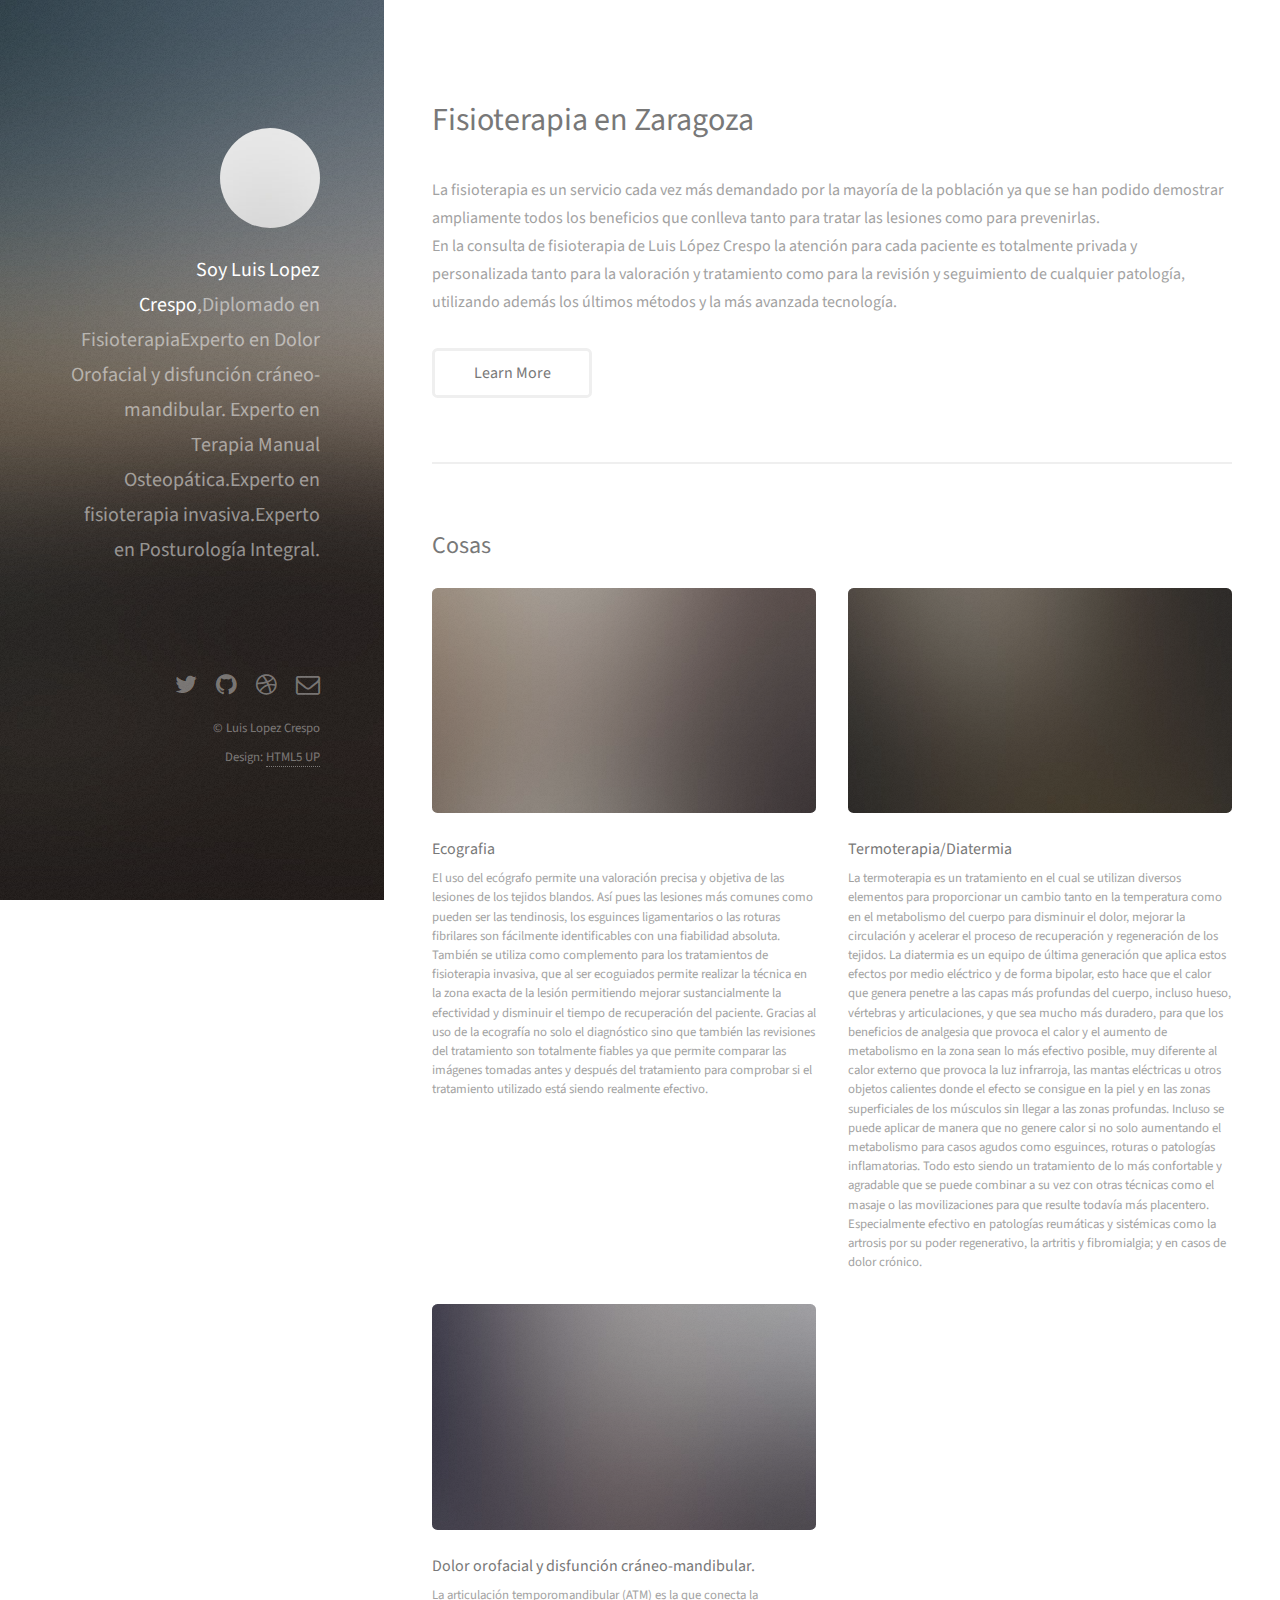
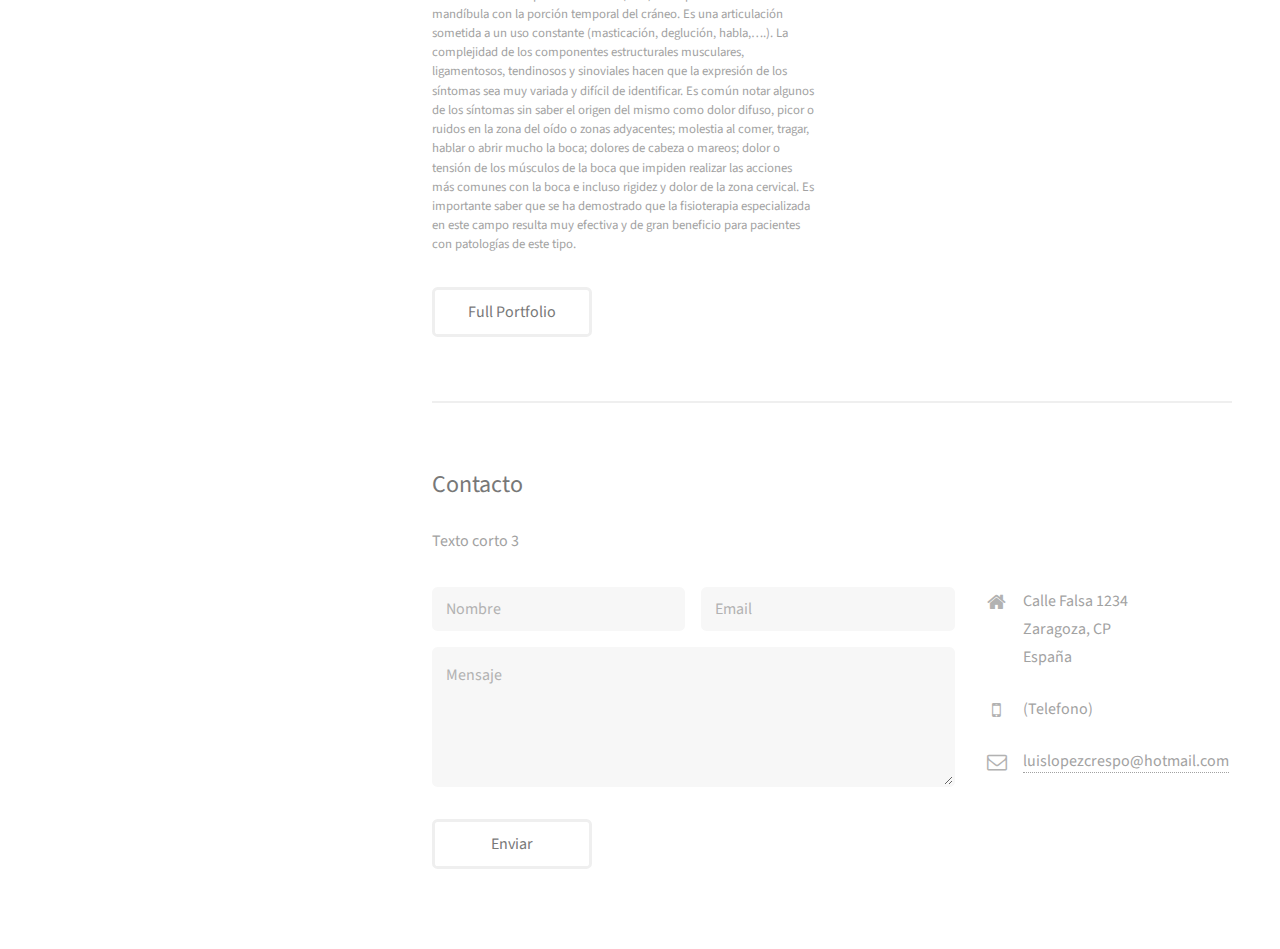
==== index.html @ 26d387bc "Textos añadidos" ====
<!DOCTYPE HTML>
<!--
	Strata by HTML5 UP
	html5up.net | @ajlkn
	Free for personal and commercial use under the CCA 3.0 license (html5up.net/license)
-->
<html>
	<head>
		<title>Luis Lopez Crespo. Fisioterapeuta</title>
		<meta charset="utf-8" />
		<meta name="viewport" content="width=device-width, initial-scale=1" />
		<!--[if lte IE 8]><script src="assets/js/ie/html5shiv.js"></script><![endif]-->
		<link rel="stylesheet" href="assets/css/main.css" />
		<!--[if lte IE 8]><link rel="stylesheet" href="assets/css/ie8.css" /><![endif]-->
	</head>
	<body id="top">

		<!-- Header -->
			<header id="header">
				<div class="inner">
					<a href="#" class="image avatar"><img src="images/avatar.jpg" alt="" /></a>
					<h1>
						<strong>Soy Luis Lopez Crespo</strong>,<br>Diplomado en Fisioterapia<br>Experto en Dolor Orofacial y disfunción cráneo-mandibular.
						<br>Experto en Terapia Manual Osteopática.<br>Experto en fisioterapia invasiva.<br>Experto en Posturología Integral.
					</h1>
				</div>
			</header>

		<!-- Main -->
			<div id="main">

				<!-- One -->
					<section id="one">
						<header class="major">
							<h2>Fisioterapia en Zaragoza</h2>
						</header>
						<p>La fisioterapia es un servicio cada vez más demandado por la mayoría de la población ya que se han podido demostrar ampliamente todos los beneficios 
						que conlleva tanto para tratar las lesiones como para prevenirlas.<br>
						En la consulta de fisioterapia de Luis López Crespo la atención para cada paciente es totalmente privada y personalizada tanto para la valoración y 
						tratamiento como para la revisión y seguimiento de cualquier patología, utilizando además los últimos métodos y la más avanzada tecnología.
						</p>
						<ul class="actions">
							<li><a href="sobremi.html" class="button">Learn More</a></li>
						</ul>
					</section>

				<!-- Two -->
					<section id="two">
						<h2>Cosas</h2>
						<div class="row">
							<article class="6u 12u$(xsmall) work-item">
								<a href="images/fulls/01.jpg" class="image fit thumb"><img src="images/thumbs/01.jpg" alt="" /></a>
								<h3>Ecografia</h3>
								<p>El uso del ecógrafo permite una valoración precisa y objetiva de las lesiones de los tejidos blandos. Así pues las lesiones más comunes 
								como pueden ser las tendinosis, los esguinces ligamentarios o las roturas fibrilares son fácilmente identificables con una fiabilidad absoluta.
								También se utiliza como complemento para los tratamientos de fisioterapia  invasiva, que al ser ecoguiados permite realizar la técnica en la 
								zona exacta de la lesión permitiendo mejorar sustancialmente la efectividad y disminuir el tiempo de recuperación del paciente.
								Gracias al uso de la ecografía no solo el diagnóstico sino que también las revisiones del tratamiento son totalmente fiables ya que permite 
								comparar las imágenes tomadas antes y después del tratamiento para comprobar si el tratamiento utilizado está siendo realmente efectivo.
								</p>
							</article>
							<article class="6u$ 12u$(xsmall) work-item">
								<a href="images/fulls/02.jpg" class="image fit thumb"><img src="images/thumbs/02.jpg" alt="" /></a>
								<h3>Termoterapia/Diatermia</h3>
								<p>La termoterapia es un tratamiento en el cual se utilizan diversos elementos para proporcionar un cambio tanto en la temperatura como en 
								el metabolismo del cuerpo para disminuir el dolor, mejorar la circulación y acelerar el proceso de recuperación y regeneración de los tejidos.
								La diatermia es un equipo de última generación que aplica estos efectos por medio eléctrico y de forma bipolar, esto hace que el calor que 
								genera penetre a las capas más profundas del cuerpo, incluso hueso, vértebras y articulaciones, y que sea mucho más duradero, para que los
								beneficios de analgesia que provoca el calor y el aumento de metabolismo en la zona sean lo más efectivo posible, muy diferente al calor externo 
								que provoca la luz infrarroja, las mantas eléctricas u otros objetos calientes donde el efecto se consigue en la piel y en las zonas superficiales 
								de los músculos sin llegar a las zonas profundas. 
								Incluso se puede aplicar de manera que no genere calor si no solo aumentando el metabolismo para casos agudos como esguinces, roturas o patologías inflamatorias.
								Todo esto siendo un tratamiento de lo más confortable y agradable que se puede combinar a su vez con otras técnicas como el masaje o las 
								movilizaciones para que resulte todavía más placentero. Especialmente efectivo en patologías reumáticas y sistémicas como la artrosis por su poder 
								regenerativo, la artritis y fibromialgia; y en casos de dolor crónico.
								</p>
							</article>
							<article class="6u 12u$(xsmall) work-item">
								<a href="images/fulls/03.jpg" class="image fit thumb"><img src="images/thumbs/03.jpg" alt="" /></a>
								<h3>Dolor orofacial y disfunción cráneo-mandibular.</h3>
								<p>La articulación temporomandibular (ATM) es la que conecta la mandíbula con la porción temporal del cráneo. Es una articulación sometida a un 
								uso constante (masticación, deglución, habla,….).
								La complejidad de los componentes estructurales musculares, ligamentosos, tendinosos y sinoviales hacen que la expresión de los síntomas 
								sea muy variada y difícil de identificar.
								Es común notar algunos de los síntomas sin saber el origen del mismo como dolor difuso, picor o ruidos en la zona del oído o zonas adyacentes; 
								molestia al comer, tragar, hablar o abrir mucho la boca; dolores de cabeza o mareos; dolor o tensión de los músculos de la boca que impiden 
								realizar las acciones más comunes con la boca e incluso rigidez y dolor de la zona cervical.
								Es importante saber que se ha demostrado que la fisioterapia especializada en este campo resulta muy efectiva y de gran beneficio para 
								pacientes con patologías de este tipo.
								</p>
							</article>
							<!-- 
							<article class="6u$ 12u$(xsmall) work-item">
								<a href="images/fulls/04.jpg" class="image fit thumb"><img src="images/thumbs/04.jpg" alt="" /></a>
								<h3>Quam neque phasellus</h3>
								<p>Lorem ipsum dolor sit amet nisl sed nullam feugiat.</p>
							</article>
							<article class="6u 12u$(xsmall) work-item">
								<a href="images/fulls/05.jpg" class="image fit thumb"><img src="images/thumbs/05.jpg" alt="" /></a>
								<h3>Nunc enim commodo aliquet</h3>
								<p>Lorem ipsum dolor sit amet nisl sed nullam feugiat.</p>
							</article>
							<article class="6u$ 12u$(xsmall) work-item">
								<a href="images/fulls/06.jpg" class="image fit thumb"><img src="images/thumbs/06.jpg" alt="" /></a>
								<h3>Risus ornare lacinia</h3>
								<p>Lorem ipsum dolor sit amet nisl sed nullam feugiat.</p>
							</article>
							-->
						</div>
						<ul class="actions">
							<li><a href="recentWork.html" class="button">Full Portfolio</a></li>
						</ul>
					</section>

				<!-- Three -->
					<section id="three">
						<h2>Contacto</h2>
						<p>Texto corto 3</p>
						<div class="row">
							<div class="8u 12u$(small)">
								<form method="post" action="#">
									<div class="row uniform 50%">
										<div class="6u 12u$(xsmall)"><input type="text" name="name" id="name" placeholder="Nombre" /></div>
										<div class="6u$ 12u$(xsmall)"><input type="email" name="email" id="email" placeholder="Email" /></div>
										<div class="12u$"><textarea name="message" id="message" placeholder="Mensaje" rows="4"></textarea></div>
									</div>
								</form>
								<ul class="actions">
									<li><input type="submit" value="Enviar" /></li>
								</ul>
							</div>
							<div class="4u$ 12u$(small)">
								<ul class="labeled-icons">
									<li>
										<h3 class="icon fa-home"><span class="label">Dirección</span></h3>
										Calle Falsa 1234<br />
										Zaragoza, CP<br />
										España
									</li>
									<li>
										<h3 class="icon fa-mobile"><span class="label">Teléfono</span></h3>
										(Telefono)
									</li>
									<li>
										<h3 class="icon fa-envelope-o"><span class="label">Email</span></h3>
										<a href="#">luislopezcrespo@hotmail.com</a>
									</li>
								</ul>
							</div>
						</div>
					</section>
					
					<!-- Four -->
<!--
				
					<section id="four">
						<h2>Elements</h2>

						<section>
							<h4>Text</h4>
							<p>This is <b>bold</b> and this is <strong>strong</strong>. This is <i>italic</i> and this is <em>emphasized</em>.
							This is <sup>superscript</sup> text and this is <sub>subscript</sub> text.
							This is <u>underlined</u> and this is code: <code>for (;;) { ... }</code>. Finally, <a href="#">this is a link</a>.</p>
							<hr />
							<header>
								<h4>Heading with a Subtitle</h4>
								<p>Lorem ipsum dolor sit amet nullam id egestas urna aliquam</p>
							</header>
							<p>Nunc lacinia ante nunc ac lobortis. Interdum adipiscing gravida odio porttitor sem non mi integer non faucibus ornare mi ut ante amet placerat aliquet. Volutpat eu sed ante lacinia sapien lorem accumsan varius montes viverra nibh in adipiscing blandit tempus accumsan.</p>
							<header>
								<h5>Heading with a Subtitle</h5>
								<p>Lorem ipsum dolor sit amet nullam id egestas urna aliquam</p>
							</header>
							<p>Nunc lacinia ante nunc ac lobortis. Interdum adipiscing gravida odio porttitor sem non mi integer non faucibus ornare mi ut ante amet placerat aliquet. Volutpat eu sed ante lacinia sapien lorem accumsan varius montes viverra nibh in adipiscing blandit tempus accumsan.</p>
							<hr />
							<h2>Heading Level 2</h2>
							<h3>Heading Level 3</h3>
							<h4>Heading Level 4</h4>
							<h5>Heading Level 5</h5>
							<h6>Heading Level 6</h6>
							<hr />
							<h5>Blockquote</h5>
							<blockquote>Fringilla nisl. Donec accumsan interdum nisi, quis tincidunt felis sagittis eget tempus euismod. Vestibulum ante ipsum primis in faucibus vestibulum. Blandit adipiscing eu felis iaculis volutpat ac adipiscing accumsan faucibus. Vestibulum ante ipsum primis in faucibus lorem ipsum dolor sit amet nullam adipiscing eu felis.</blockquote>
							<h5>Preformatted</h5>
							<pre><code>i = 0;

while (!deck.isInOrder()) {
print 'Iteration ' + i;
deck.shuffle();
i++;
}

print 'It took ' + i + ' iterations to sort the deck.';</code></pre>
						</section>

						<section>
							<h4>Lists</h4>
							<div class="row">
								<div class="6u 12u$(xsmall)">
									<h5>Unordered</h5>
									<ul>
										<li>Dolor pulvinar etiam magna etiam.</li>
										<li>Sagittis adipiscing lorem eleifend.</li>
										<li>Felis enim feugiat dolore viverra.</li>
									</ul>
									<h5>Alternate</h5>
									<ul class="alt">
										<li>Dolor pulvinar etiam magna etiam.</li>
										<li>Sagittis adipiscing lorem eleifend.</li>
										<li>Felis enim feugiat dolore viverra.</li>
									</ul>
								</div>
								<div class="6u$ 12u$(xsmall)">
									<h5>Ordered</h5>
									<ol>
										<li>Dolor pulvinar etiam magna etiam.</li>
										<li>Etiam vel felis at lorem sed viverra.</li>
										<li>Felis enim feugiat dolore viverra.</li>
										<li>Dolor pulvinar etiam magna etiam.</li>
										<li>Etiam vel felis at lorem sed viverra.</li>
										<li>Felis enim feugiat dolore viverra.</li>
									</ol>
									<h5>Icons</h5>
									<ul class="icons">
										<li><a href="#" class="icon fa-twitter"><span class="label">Twitter</span></a></li>
										<li><a href="#" class="icon fa-facebook"><span class="label">Facebook</span></a></li>
										<li><a href="#" class="icon fa-instagram"><span class="label">Instagram</span></a></li>
										<li><a href="#" class="icon fa-github"><span class="label">Github</span></a></li>
										<li><a href="#" class="icon fa-dribbble"><span class="label">Dribbble</span></a></li>
										<li><a href="#" class="icon fa-tumblr"><span class="label">Tumblr</span></a></li>
									</ul>
								</div>
							</div>
							<h5>Actions</h5>
							<ul class="actions">
								<li><a href="#" class="button special">Default</a></li>
								<li><a href="#" class="button">Default</a></li>
							</ul>
							<ul class="actions small">
								<li><a href="#" class="button special small">Small</a></li>
								<li><a href="#" class="button small">Small</a></li>
							</ul>
							<div class="row">
								<div class="6u 12u$(small)">
									<ul class="actions vertical">
										<li><a href="#" class="button special">Default</a></li>
										<li><a href="#" class="button">Default</a></li>
									</ul>
								</div>
								<div class="6u$ 12u$(small)">
									<ul class="actions vertical small">
										<li><a href="#" class="button special small">Small</a></li>
										<li><a href="#" class="button small">Small</a></li>
									</ul>
								</div>
								<div class="6u 12u$(small)">
									<ul class="actions vertical">
										<li><a href="#" class="button special fit">Default</a></li>
										<li><a href="#" class="button fit">Default</a></li>
									</ul>
								</div>
								<div class="6u$ 12u$(small)">
									<ul class="actions vertical small">
										<li><a href="#" class="button special small fit">Small</a></li>
										<li><a href="#" class="button small fit">Small</a></li>
									</ul>
								</div>
							</div>
						</section>

						<section>
							<h4>Table</h4>
							<h5>Default</h5>
							<div class="table-wrapper">
								<table>
									<thead>
										<tr>
											<th>Name</th>
											<th>Description</th>
											<th>Price</th>
										</tr>
									</thead>
									<tbody>
										<tr>
											<td>Item One</td>
											<td>Ante turpis integer aliquet porttitor.</td>
											<td>29.99</td>
										</tr>
										<tr>
											<td>Item Two</td>
											<td>Vis ac commodo adipiscing arcu aliquet.</td>
											<td>19.99</td>
										</tr>
										<tr>
											<td>Item Three</td>
											<td> Morbi faucibus arcu accumsan lorem.</td>
											<td>29.99</td>
										</tr>
										<tr>
											<td>Item Four</td>
											<td>Vitae integer tempus condimentum.</td>
											<td>19.99</td>
										</tr>
										<tr>
											<td>Item Five</td>
											<td>Ante turpis integer aliquet porttitor.</td>
											<td>29.99</td>
										</tr>
									</tbody>
									<tfoot>
										<tr>
											<td colspan="2"></td>
											<td>100.00</td>
										</tr>
									</tfoot>
								</table>
							</div>

							<h5>Alternate</h5>
							<div class="table-wrapper">
								<table class="alt">
									<thead>
										<tr>
											<th>Name</th>
											<th>Description</th>
											<th>Price</th>
										</tr>
									</thead>
									<tbody>
										<tr>
											<td>Item One</td>
											<td>Ante turpis integer aliquet porttitor.</td>
											<td>29.99</td>
										</tr>
										<tr>
											<td>Item Two</td>
											<td>Vis ac commodo adipiscing arcu aliquet.</td>
											<td>19.99</td>
										</tr>
										<tr>
											<td>Item Three</td>
											<td> Morbi faucibus arcu accumsan lorem.</td>
											<td>29.99</td>
										</tr>
										<tr>
											<td>Item Four</td>
											<td>Vitae integer tempus condimentum.</td>
											<td>19.99</td>
										</tr>
										<tr>
											<td>Item Five</td>
											<td>Ante turpis integer aliquet porttitor.</td>
											<td>29.99</td>
										</tr>
									</tbody>
									<tfoot>
										<tr>
											<td colspan="2"></td>
											<td>100.00</td>
										</tr>
									</tfoot>
								</table>
							</div>
						</section>

						<section>
							<h4>Buttons</h4>
							<ul class="actions">
								<li><a href="#" class="button special">Special</a></li>
								<li><a href="#" class="button">Default</a></li>
							</ul>
							<ul class="actions">
								<li><a href="#" class="button big">Big</a></li>
								<li><a href="#" class="button">Default</a></li>
								<li><a href="#" class="button small">Small</a></li>
							</ul>
							<ul class="actions fit">
								<li><a href="#" class="button special fit">Fit</a></li>
								<li><a href="#" class="button fit">Fit</a></li>
							</ul>
							<ul class="actions fit small">
								<li><a href="#" class="button special fit small">Fit + Small</a></li>
								<li><a href="#" class="button fit small">Fit + Small</a></li>
							</ul>
							<ul class="actions">
								<li><a href="#" class="button special icon fa-download">Icon</a></li>
								<li><a href="#" class="button icon fa-download">Icon</a></li>
							</ul>
							<ul class="actions">
								<li><span class="button special disabled">Special</span></li>
								<li><span class="button disabled">Default</span></li>
							</ul>
						</section>

						<section>
							<h4>Form</h4>
							<form method="post" action="#">
								<div class="row uniform 50%">
									<div class="6u 12u$(xsmall)">
										<input type="text" name="demo-name" id="demo-name" value="" placeholder="Name" />
									</div>
									<div class="6u$ 12u$(xsmall)">
										<input type="email" name="demo-email" id="demo-email" value="" placeholder="Email" />
									</div>
									<div class="12u$">
										<div class="select-wrapper">
											<select name="demo-category" id="demo-category">
												<option value="">- Category -</option>
												<option value="1">Manufacturing</option>
												<option value="1">Shipping</option>
												<option value="1">Administration</option>
												<option value="1">Human Resources</option>
											</select>
										</div>
									</div>
									<div class="4u 12u$(small)">
										<input type="radio" id="demo-priority-low" name="demo-priority" checked>
										<label for="demo-priority-low">Low Priority</label>
									</div>
									<div class="4u 12u$(small)">
										<input type="radio" id="demo-priority-normal" name="demo-priority">
										<label for="demo-priority-normal">Normal Priority</label>
									</div>
									<div class="4u$ 12u(small)">
										<input type="radio" id="demo-priority-high" name="demo-priority">
										<label for="demo-priority-high">High Priority</label>
									</div>
									<div class="6u 12u$(small)">
										<input type="checkbox" id="demo-copy" name="demo-copy">
										<label for="demo-copy">Email me a copy of this message</label>
									</div>
									<div class="6u$ 12u$(small)">
										<input type="checkbox" id="demo-human" name="demo-human" checked>
										<label for="demo-human">I am a human and not a robot</label>
									</div>
									<div class="12u$">
										<textarea name="demo-message" id="demo-message" placeholder="Enter your message" rows="6"></textarea>
									</div>
									<div class="12u$">
										<ul class="actions">
											<li><input type="submit" value="Send Message" class="special" /></li>
											<li><input type="reset" value="Reset" /></li>
										</ul>
									</div>
								</div>
							</form>
						</section>

						<section>
							<h4>Image</h4>
							<h5>Fit</h5>
							<div class="box alt">
								<div class="row 50% uniform">
									<div class="12u$"><span class="image fit"><img src="images/fulls/05.jpg" alt="" /></span></div>
									<div class="4u"><span class="image fit"><img src="images/thumbs/01.jpg" alt="" /></span></div>
									<div class="4u"><span class="image fit"><img src="images/thumbs/02.jpg" alt="" /></span></div>
									<div class="4u$"><span class="image fit"><img src="images/thumbs/03.jpg" alt="" /></span></div>
									<div class="4u"><span class="image fit"><img src="images/thumbs/04.jpg" alt="" /></span></div>
									<div class="4u"><span class="image fit"><img src="images/thumbs/05.jpg" alt="" /></span></div>
									<div class="4u$"><span class="image fit"><img src="images/thumbs/06.jpg" alt="" /></span></div>
									<div class="4u"><span class="image fit"><img src="images/thumbs/03.jpg" alt="" /></span></div>
									<div class="4u"><span class="image fit"><img src="images/thumbs/02.jpg" alt="" /></span></div>
									<div class="4u$"><span class="image fit"><img src="images/thumbs/01.jpg" alt="" /></span></div>
								</div>
							</div>
							<h5>Left &amp; Right</h5>
							<p><span class="image left"><img src="images/avatar.jpg" alt="" /></span>Fringilla nisl. Donec accumsan interdum nisi, quis tincidunt felis sagittis eget. tempus euismod. Vestibulum ante ipsum primis in faucibus vestibulum. Blandit adipiscing eu felis iaculis volutpat ac adipiscing accumsan eu faucibus. Integer ac pellentesque praesent tincidunt felis sagittis eget. tempus euismod. Vestibulum ante ipsum primis in faucibus vestibulum. Blandit adipiscing eu felis iaculis volutpat ac adipiscing accumsan eu faucibus. Integer ac pellentesque praesent. Donec accumsan interdum nisi, quis tincidunt felis sagittis eget. tempus euismod. Vestibulum ante ipsum primis in faucibus vestibulum. Blandit adipiscing eu felis iaculis volutpat ac adipiscing accumsan eu faucibus. Integer ac pellentesque praesent tincidunt felis sagittis eget. tempus euismod. Vestibulum ante ipsum primis in faucibus vestibulum. Blandit adipiscing eu felis iaculis volutpat ac adipiscing accumsan eu faucibus. Integer ac pellentesque praesent.</p>
							<p><span class="image right"><img src="images/avatar.jpg" alt="" /></span>Fringilla nisl. Donec accumsan interdum nisi, quis tincidunt felis sagittis eget. tempus euismod. Vestibulum ante ipsum primis in faucibus vestibulum. Blandit adipiscing eu felis iaculis volutpat ac adipiscing accumsan eu faucibus. Integer ac pellentesque praesent tincidunt felis sagittis eget. tempus euismod. Vestibulum ante ipsum primis in faucibus vestibulum. Blandit adipiscing eu felis iaculis volutpat ac adipiscing accumsan eu faucibus. Integer ac pellentesque praesent. Donec accumsan interdum nisi, quis tincidunt felis sagittis eget. tempus euismod. Vestibulum ante ipsum primis in faucibus vestibulum. Blandit adipiscing eu felis iaculis volutpat ac adipiscing accumsan eu faucibus. Integer ac pellentesque praesent tincidunt felis sagittis eget. tempus euismod. Vestibulum ante ipsum primis in faucibus vestibulum. Blandit adipiscing eu felis iaculis volutpat ac adipiscing accumsan eu faucibus. Integer ac pellentesque praesent.</p>
						</section>

					</section>

			</div>
-->
		<!-- Footer -->
			<footer id="footer">
				<div class="inner">
					<ul class="icons">
						<li><a href="#" class="icon fa-twitter"><span class="label">Twitter</span></a></li>
						<li><a href="#" class="icon fa-github"><span class="label">Github</span></a></li>
						<li><a href="#" class="icon fa-dribbble"><span class="label">Dribbble</span></a></li>
						<li><a href="#" class="icon fa-envelope-o"><span class="label">Email</span></a></li>
					</ul>
					<ul class="copyright">
						<li>&copy; Luis Lopez Crespo</li><li>Design: <a href="http://html5up.net">HTML5 UP</a></li>
					</ul>
				</div>
			</footer>

		<!-- Scripts -->
			<script src="assets/js/jquery.min.js"></script>
			<script src="assets/js/jquery.poptrox.min.js"></script>
			<script src="assets/js/skel.min.js"></script>
			<script src="assets/js/util.js"></script>
			<!--[if lte IE 8]><script src="assets/js/ie/respond.min.js"></script><![endif]-->
			<script src="assets/js/main.js"></script>

	</body>
</html>
---- assets/css/main.css ----
@import url("font-awesome.min.css");
@import url("https://fonts.googleapis.com/css?family=Source+Sans+Pro:400,400italic");

/*
	Strata by HTML5 UP
	html5up.net | @ajlkn
	Free for personal and commercial use under the CCA 3.0 license (html5up.net/license)
*/

/* Reset */

	html, body, div, span, applet, object, iframe, h1, h2, h3, h4, h5, h6, p, blockquote, pre, a, abbr, acronym, address, big, cite, code, del, dfn, em, img, ins, kbd, q, s, samp, small, strike, strong, sub, sup, tt, var, b, u, i, center, dl, dt, dd, ol, ul, li, fieldset, form, label, legend, table, caption, tbody, tfoot, thead, tr, th, td, article, aside, canvas, details, embed, figure, figcaption, footer, header, hgroup, menu, nav, output, ruby, section, summary, time, mark, audio, video {
		margin: 0;
		padding: 0;
		border: 0;
		font-size: 100%;
		font: inherit;
		vertical-align: baseline;
	}

	article, aside, details, figcaption, figure, footer, header, hgroup, menu, nav, section {
		display: block;
	}

	body {
		line-height: 1;
	}

	ol, ul {
		list-style: none;
	}

	blockquote, q {
		quotes: none;
	}

	blockquote:before, blockquote:after, q:before, q:after {
		content: '';
		content: none;
	}

	table {
		border-collapse: collapse;
		border-spacing: 0;
	}

	body {
		-webkit-text-size-adjust: none;
	}

/* Box Model */

	*, *:before, *:after {
		-moz-box-sizing: border-box;
		-webkit-box-sizing: border-box;
		box-sizing: border-box;
	}

/* Containers */

	.container {
		margin-left: auto;
		margin-right: auto;
	}

	.container.\31 25\25 {
		width: 100%;
		max-width: 1200px;
		min-width: 960px;
	}

	.container.\37 5\25 {
		width: 720px;
	}

	.container.\35 0\25 {
		width: 480px;
	}

	.container.\32 5\25 {
		width: 240px;
	}

	.container {
		width: 960px;
	}

	@media screen and (max-width: 1800px) {

		.container.\31 25\25 {
			width: 100%;
			max-width: 1200px;
			min-width: 960px;
		}

		.container.\37 5\25 {
			width: 720px;
		}

		.container.\35 0\25 {
			width: 480px;
		}

		.container.\32 5\25 {
			width: 240px;
		}

		.container {
			width: 960px;
		}

	}

	@media screen and (max-width: 1280px) {

		.container.\31 25\25 {
			width: 100%;
			max-width: 1200px;
			min-width: 960px;
		}

		.container.\37 5\25 {
			width: 720px;
		}

		.container.\35 0\25 {
			width: 480px;
		}

		.container.\32 5\25 {
			width: 240px;
		}

		.container {
			width: 960px;
		}

	}

	@media screen and (max-width: 980px) {

		.container.\31 25\25 {
			width: 100%;
			max-width: 1200px;
			min-width: 960px;
		}

		.container.\37 5\25 {
			width: 720px;
		}

		.container.\35 0\25 {
			width: 480px;
		}

		.container.\32 5\25 {
			width: 240px;
		}

		.container {
			width: 960px;
		}

	}

	@media screen and (max-width: 736px) {

		.container.\31 25\25 {
			width: 100%;
			max-width: 1200px;
			min-width: 960px;
		}

		.container.\37 5\25 {
			width: 720px;
		}

		.container.\35 0\25 {
			width: 480px;
		}

		.container.\32 5\25 {
			width: 240px;
		}

		.container {
			width: 960px;
		}

	}

	@media screen and (max-width: 480px) {

		.container.\31 25\25 {
			width: 100%;
			max-width: 1200px;
			min-width: 960px;
		}

		.container.\37 5\25 {
			width: 720px;
		}

		.container.\35 0\25 {
			width: 480px;
		}

		.container.\32 5\25 {
			width: 240px;
		}

		.container {
			width: 960px;
		}

	}

/* Grid */

	.row {
		border-bottom: solid 1px transparent;
		-moz-box-sizing: border-box;
		-webkit-box-sizing: border-box;
		box-sizing: border-box;
	}

	.row > * {
		float: left;
		-moz-box-sizing: border-box;
		-webkit-box-sizing: border-box;
		box-sizing: border-box;
	}

	.row:after, .row:before {
		content: '';
		display: block;
		clear: both;
		height: 0;
	}

	.row.uniform > * > :first-child {
		margin-top: 0;
	}

	.row.uniform > * > :last-child {
		margin-bottom: 0;
	}

	.row.\30 \25 > * {
		padding: 0 0 0 0em;
	}

	.row.\30 \25 {
		margin: 0 0 -1px 0em;
	}

	.row.uniform.\30 \25 > * {
		padding: 0em 0 0 0em;
	}

	.row.uniform.\30 \25 {
		margin: 0em 0 -1px 0em;
	}

	.row > * {
		padding: 0 0 0 2.5em;
	}

	.row {
		margin: 0 0 -1px -2.5em;
	}

	.row.uniform > * {
		padding: 2.5em 0 0 2.5em;
	}

	.row.uniform {
		margin: -2.5em 0 -1px -2.5em;
	}

	.row.\32 00\25 > * {
		padding: 0 0 0 5em;
	}

	.row.\32 00\25 {
		margin: 0 0 -1px -5em;
	}

	.row.uniform.\32 00\25 > * {
		padding: 5em 0 0 5em;
	}

	.row.uniform.\32 00\25 {
		margin: -5em 0 -1px -5em;
	}

	.row.\31 50\25 > * {
		padding: 0 0 0 3.75em;
	}

	.row.\31 50\25 {
		margin: 0 0 -1px -3.75em;
	}

	.row.uniform.\31 50\25 > * {
		padding: 3.75em 0 0 3.75em;
	}

	.row.uniform.\31 50\25 {
		margin: -3.75em 0 -1px -3.75em;
	}

	.row.\35 0\25 > * {
		padding: 0 0 0 1.25em;
	}

	.row.\35 0\25 {
		margin: 0 0 -1px -1.25em;
	}

	.row.uniform.\35 0\25 > * {
		padding: 1.25em 0 0 1.25em;
	}

	.row.uniform.\35 0\25 {
		margin: -1.25em 0 -1px -1.25em;
	}

	.row.\32 5\25 > * {
		padding: 0 0 0 0.625em;
	}

	.row.\32 5\25 {
		margin: 0 0 -1px -0.625em;
	}

	.row.uniform.\32 5\25 > * {
		padding: 0.625em 0 0 0.625em;
	}

	.row.uniform.\32 5\25 {
		margin: -0.625em 0 -1px -0.625em;
	}

	.\31 2u, .\31 2u\24 {
		width: 100%;
		clear: none;
		margin-left: 0;
	}

	.\31 1u, .\31 1u\24 {
		width: 91.6666666667%;
		clear: none;
		margin-left: 0;
	}

	.\31 0u, .\31 0u\24 {
		width: 83.3333333333%;
		clear: none;
		margin-left: 0;
	}

	.\39 u, .\39 u\24 {
		width: 75%;
		clear: none;
		margin-left: 0;
	}

	.\38 u, .\38 u\24 {
		width: 66.6666666667%;
		clear: none;
		margin-left: 0;
	}

	.\37 u, .\37 u\24 {
		width: 58.3333333333%;
		clear: none;
		margin-left: 0;
	}

	.\36 u, .\36 u\24 {
		width: 50%;
		clear: none;
		margin-left: 0;
	}

	.\35 u, .\35 u\24 {
		width: 41.6666666667%;
		clear: none;
		margin-left: 0;
	}

	.\34 u, .\34 u\24 {
		width: 33.3333333333%;
		clear: none;
		margin-left: 0;
	}

	.\33 u, .\33 u\24 {
		width: 25%;
		clear: none;
		margin-left: 0;
	}

	.\32 u, .\32 u\24 {
		width: 16.6666666667%;
		clear: none;
		margin-left: 0;
	}

	.\31 u, .\31 u\24 {
		width: 8.3333333333%;
		clear: none;
		margin-left: 0;
	}

	.\31 2u\24 + *,
	.\31 1u\24 + *,
	.\31 0u\24 + *,
	.\39 u\24 + *,
	.\38 u\24 + *,
	.\37 u\24 + *,
	.\36 u\24 + *,
	.\35 u\24 + *,
	.\34 u\24 + *,
	.\33 u\24 + *,
	.\32 u\24 + *,
	.\31 u\24 + * {
		clear: left;
	}

	.\-11u {
		margin-left: 91.66667%;
	}

	.\-10u {
		margin-left: 83.33333%;
	}

	.\-9u {
		margin-left: 75%;
	}

	.\-8u {
		margin-left: 66.66667%;
	}

	.\-7u {
		margin-left: 58.33333%;
	}

	.\-6u {
		margin-left: 50%;
	}

	.\-5u {
		margin-left: 41.66667%;
	}

	.\-4u {
		margin-left: 33.33333%;
	}

	.\-3u {
		margin-left: 25%;
	}

	.\-2u {
		margin-left: 16.66667%;
	}

	.\-1u {
		margin-left: 8.33333%;
	}

	@media screen and (max-width: 1800px) {

		.row > * {
			padding: 0 0 0 2.5em;
		}

		.row {
			margin: 0 0 -1px -2.5em;
		}

		.row.uniform > * {
			padding: 2.5em 0 0 2.5em;
		}

		.row.uniform {
			margin: -2.5em 0 -1px -2.5em;
		}

		.row.\32 00\25 > * {
			padding: 0 0 0 5em;
		}

		.row.\32 00\25 {
			margin: 0 0 -1px -5em;
		}

		.row.uniform.\32 00\25 > * {
			padding: 5em 0 0 5em;
		}

		.row.uniform.\32 00\25 {
			margin: -5em 0 -1px -5em;
		}

		.row.\31 50\25 > * {
			padding: 0 0 0 3.75em;
		}

		.row.\31 50\25 {
			margin: 0 0 -1px -3.75em;
		}

		.row.uniform.\31 50\25 > * {
			padding: 3.75em 0 0 3.75em;
		}

		.row.uniform.\31 50\25 {
			margin: -3.75em 0 -1px -3.75em;
		}

		.row.\35 0\25 > * {
			padding: 0 0 0 1.25em;
		}

		.row.\35 0\25 {
			margin: 0 0 -1px -1.25em;
		}

		.row.uniform.\35 0\25 > * {
			padding: 1.25em 0 0 1.25em;
		}

		.row.uniform.\35 0\25 {
			margin: -1.25em 0 -1px -1.25em;
		}

		.row.\32 5\25 > * {
			padding: 0 0 0 0.625em;
		}

		.row.\32 5\25 {
			margin: 0 0 -1px -0.625em;
		}

		.row.uniform.\32 5\25 > * {
			padding: 0.625em 0 0 0.625em;
		}

		.row.uniform.\32 5\25 {
			margin: -0.625em 0 -1px -0.625em;
		}

		.\31 2u\28xlarge\29, .\31 2u\24\28xlarge\29 {
			width: 100%;
			clear: none;
			margin-left: 0;
		}

		.\31 1u\28xlarge\29, .\31 1u\24\28xlarge\29 {
			width: 91.6666666667%;
			clear: none;
			margin-left: 0;
		}

		.\31 0u\28xlarge\29, .\31 0u\24\28xlarge\29 {
			width: 83.3333333333%;
			clear: none;
			margin-left: 0;
		}

		.\39 u\28xlarge\29, .\39 u\24\28xlarge\29 {
			width: 75%;
			clear: none;
			margin-left: 0;
		}

		.\38 u\28xlarge\29, .\38 u\24\28xlarge\29 {
			width: 66.6666666667%;
			clear: none;
			margin-left: 0;
		}

		.\37 u\28xlarge\29, .\37 u\24\28xlarge\29 {
			width: 58.3333333333%;
			clear: none;
			margin-left: 0;
		}

		.\36 u\28xlarge\29, .\36 u\24\28xlarge\29 {
			width: 50%;
			clear: none;
			margin-left: 0;
		}

		.\35 u\28xlarge\29, .\35 u\24\28xlarge\29 {
			width: 41.6666666667%;
			clear: none;
			margin-left: 0;
		}

		.\34 u\28xlarge\29, .\34 u\24\28xlarge\29 {
			width: 33.3333333333%;
			clear: none;
			margin-left: 0;
		}

		.\33 u\28xlarge\29, .\33 u\24\28xlarge\29 {
			width: 25%;
			clear: none;
			margin-left: 0;
		}

		.\32 u\28xlarge\29, .\32 u\24\28xlarge\29 {
			width: 16.6666666667%;
			clear: none;
			margin-left: 0;
		}

		.\31 u\28xlarge\29, .\31 u\24\28xlarge\29 {
			width: 8.3333333333%;
			clear: none;
			margin-left: 0;
		}

		.\31 2u\24\28xlarge\29 + *,
		.\31 1u\24\28xlarge\29 + *,
		.\31 0u\24\28xlarge\29 + *,
		.\39 u\24\28xlarge\29 + *,
		.\38 u\24\28xlarge\29 + *,
		.\37 u\24\28xlarge\29 + *,
		.\36 u\24\28xlarge\29 + *,
		.\35 u\24\28xlarge\29 + *,
		.\34 u\24\28xlarge\29 + *,
		.\33 u\24\28xlarge\29 + *,
		.\32 u\24\28xlarge\29 + *,
		.\31 u\24\28xlarge\29 + * {
			clear: left;
		}

		.\-11u\28xlarge\29 {
			margin-left: 91.66667%;
		}

		.\-10u\28xlarge\29 {
			margin-left: 83.33333%;
		}

		.\-9u\28xlarge\29 {
			margin-left: 75%;
		}

		.\-8u\28xlarge\29 {
			margin-left: 66.66667%;
		}

		.\-7u\28xlarge\29 {
			margin-left: 58.33333%;
		}

		.\-6u\28xlarge\29 {
			margin-left: 50%;
		}

		.\-5u\28xlarge\29 {
			margin-left: 41.66667%;
		}

		.\-4u\28xlarge\29 {
			margin-left: 33.33333%;
		}

		.\-3u\28xlarge\29 {
			margin-left: 25%;
		}

		.\-2u\28xlarge\29 {
			margin-left: 16.66667%;
		}

		.\-1u\28xlarge\29 {
			margin-left: 8.33333%;
		}

	}

	@media screen and (max-width: 1280px) {

		.row > * {
			padding: 0 0 0 2em;
		}

		.row {
			margin: 0 0 -1px -2em;
		}

		.row.uniform > * {
			padding: 2em 0 0 2em;
		}

		.row.uniform {
			margin: -2em 0 -1px -2em;
		}

		.row.\32 00\25 > * {
			padding: 0 0 0 4em;
		}

		.row.\32 00\25 {
			margin: 0 0 -1px -4em;
		}

		.row.uniform.\32 00\25 > * {
			padding: 4em 0 0 4em;
		}

		.row.uniform.\32 00\25 {
			margin: -4em 0 -1px -4em;
		}

		.row.\31 50\25 > * {
			padding: 0 0 0 3em;
		}

		.row.\31 50\25 {
			margin: 0 0 -1px -3em;
		}

		.row.uniform.\31 50\25 > * {
			padding: 3em 0 0 3em;
		}

		.row.uniform.\31 50\25 {
			margin: -3em 0 -1px -3em;
		}

		.row.\35 0\25 > * {
			padding: 0 0 0 1em;
		}

		.row.\35 0\25 {
			margin: 0 0 -1px -1em;
		}

		.row.uniform.\35 0\25 > * {
			padding: 1em 0 0 1em;
		}

		.row.uniform.\35 0\25 {
			margin: -1em 0 -1px -1em;
		}

		.row.\32 5\25 > * {
			padding: 0 0 0 0.5em;
		}

		.row.\32 5\25 {
			margin: 0 0 -1px -0.5em;
		}

		.row.uniform.\32 5\25 > * {
			padding: 0.5em 0 0 0.5em;
		}

		.row.uniform.\32 5\25 {
			margin: -0.5em 0 -1px -0.5em;
		}

		.\31 2u\28large\29, .\31 2u\24\28large\29 {
			width: 100%;
			clear: none;
			margin-left: 0;
		}

		.\31 1u\28large\29, .\31 1u\24\28large\29 {
			width: 91.6666666667%;
			clear: none;
			margin-left: 0;
		}

		.\31 0u\28large\29, .\31 0u\24\28large\29 {
			width: 83.3333333333%;
			clear: none;
			margin-left: 0;
		}

		.\39 u\28large\29, .\39 u\24\28large\29 {
			width: 75%;
			clear: none;
			margin-left: 0;
		}

		.\38 u\28large\29, .\38 u\24\28large\29 {
			width: 66.6666666667%;
			clear: none;
			margin-left: 0;
		}

		.\37 u\28large\29, .\37 u\24\28large\29 {
			width: 58.3333333333%;
			clear: none;
			margin-left: 0;
		}

		.\36 u\28large\29, .\36 u\24\28large\29 {
			width: 50%;
			clear: none;
			margin-left: 0;
		}

		.\35 u\28large\29, .\35 u\24\28large\29 {
			width: 41.6666666667%;
			clear: none;
			margin-left: 0;
		}

		.\34 u\28large\29, .\34 u\24\28large\29 {
			width: 33.3333333333%;
			clear: none;
			margin-left: 0;
		}

		.\33 u\28large\29, .\33 u\24\28large\29 {
			width: 25%;
			clear: none;
			margin-left: 0;
		}

		.\32 u\28large\29, .\32 u\24\28large\29 {
			width: 16.6666666667%;
			clear: none;
			margin-left: 0;
		}

		.\31 u\28large\29, .\31 u\24\28large\29 {
			width: 8.3333333333%;
			clear: none;
			margin-left: 0;
		}

		.\31 2u\24\28large\29 + *,
		.\31 1u\24\28large\29 + *,
		.\31 0u\24\28large\29 + *,
		.\39 u\24\28large\29 + *,
		.\38 u\24\28large\29 + *,
		.\37 u\24\28large\29 + *,
		.\36 u\24\28large\29 + *,
		.\35 u\24\28large\29 + *,
		.\34 u\24\28large\29 + *,
		.\33 u\24\28large\29 + *,
		.\32 u\24\28large\29 + *,
		.\31 u\24\28large\29 + * {
			clear: left;
		}

		.\-11u\28large\29 {
			margin-left: 91.66667%;
		}

		.\-10u\28large\29 {
			margin-left: 83.33333%;
		}

		.\-9u\28large\29 {
			margin-left: 75%;
		}

		.\-8u\28large\29 {
			margin-left: 66.66667%;
		}

		.\-7u\28large\29 {
			margin-left: 58.33333%;
		}

		.\-6u\28large\29 {
			margin-left: 50%;
		}

		.\-5u\28large\29 {
			margin-left: 41.66667%;
		}

		.\-4u\28large\29 {
			margin-left: 33.33333%;
		}

		.\-3u\28large\29 {
			margin-left: 25%;
		}

		.\-2u\28large\29 {
			margin-left: 16.66667%;
		}

		.\-1u\28large\29 {
			margin-left: 8.33333%;
		}

	}

	@media screen and (max-width: 980px) {

		.row > * {
			padding: 0 0 0 2em;
		}

		.row {
			margin: 0 0 -1px -2em;
		}

		.row.uniform > * {
			padding: 2em 0 0 2em;
		}

		.row.uniform {
			margin: -2em 0 -1px -2em;
		}

		.row.\32 00\25 > * {
			padding: 0 0 0 4em;
		}

		.row.\32 00\25 {
			margin: 0 0 -1px -4em;
		}

		.row.uniform.\32 00\25 > * {
			padding: 4em 0 0 4em;
		}

		.row.uniform.\32 00\25 {
			margin: -4em 0 -1px -4em;
		}

		.row.\31 50\25 > * {
			padding: 0 0 0 3em;
		}

		.row.\31 50\25 {
			margin: 0 0 -1px -3em;
		}

		.row.uniform.\31 50\25 > * {
			padding: 3em 0 0 3em;
		}

		.row.uniform.\31 50\25 {
			margin: -3em 0 -1px -3em;
		}

		.row.\35 0\25 > * {
			padding: 0 0 0 1em;
		}

		.row.\35 0\25 {
			margin: 0 0 -1px -1em;
		}

		.row.uniform.\35 0\25 > * {
			padding: 1em 0 0 1em;
		}

		.row.uniform.\35 0\25 {
			margin: -1em 0 -1px -1em;
		}

		.row.\32 5\25 > * {
			padding: 0 0 0 0.5em;
		}

		.row.\32 5\25 {
			margin: 0 0 -1px -0.5em;
		}

		.row.uniform.\32 5\25 > * {
			padding: 0.5em 0 0 0.5em;
		}

		.row.uniform.\32 5\25 {
			margin: -0.5em 0 -1px -0.5em;
		}

		.\31 2u\28medium\29, .\31 2u\24\28medium\29 {
			width: 100%;
			clear: none;
			margin-left: 0;
		}

		.\31 1u\28medium\29, .\31 1u\24\28medium\29 {
			width: 91.6666666667%;
			clear: none;
			margin-left: 0;
		}

		.\31 0u\28medium\29, .\31 0u\24\28medium\29 {
			width: 83.3333333333%;
			clear: none;
			margin-left: 0;
		}

		.\39 u\28medium\29, .\39 u\24\28medium\29 {
			width: 75%;
			clear: none;
			margin-left: 0;
		}

		.\38 u\28medium\29, .\38 u\24\28medium\29 {
			width: 66.6666666667%;
			clear: none;
			margin-left: 0;
		}

		.\37 u\28medium\29, .\37 u\24\28medium\29 {
			width: 58.3333333333%;
			clear: none;
			margin-left: 0;
		}

		.\36 u\28medium\29, .\36 u\24\28medium\29 {
			width: 50%;
			clear: none;
			margin-left: 0;
		}

		.\35 u\28medium\29, .\35 u\24\28medium\29 {
			width: 41.6666666667%;
			clear: none;
			margin-left: 0;
		}

		.\34 u\28medium\29, .\34 u\24\28medium\29 {
			width: 33.3333333333%;
			clear: none;
			margin-left: 0;
		}

		.\33 u\28medium\29, .\33 u\24\28medium\29 {
			width: 25%;
			clear: none;
			margin-left: 0;
		}

		.\32 u\28medium\29, .\32 u\24\28medium\29 {
			width: 16.6666666667%;
			clear: none;
			margin-left: 0;
		}

		.\31 u\28medium\29, .\31 u\24\28medium\29 {
			width: 8.3333333333%;
			clear: none;
			margin-left: 0;
		}

		.\31 2u\24\28medium\29 + *,
		.\31 1u\24\28medium\29 + *,
		.\31 0u\24\28medium\29 + *,
		.\39 u\24\28medium\29 + *,
		.\38 u\24\28medium\29 + *,
		.\37 u\24\28medium\29 + *,
		.\36 u\24\28medium\29 + *,
		.\35 u\24\28medium\29 + *,
		.\34 u\24\28medium\29 + *,
		.\33 u\24\28medium\29 + *,
		.\32 u\24\28medium\29 + *,
		.\31 u\24\28medium\29 + * {
			clear: left;
		}

		.\-11u\28medium\29 {
			margin-left: 91.66667%;
		}

		.\-10u\28medium\29 {
			margin-left: 83.33333%;
		}

		.\-9u\28medium\29 {
			margin-left: 75%;
		}

		.\-8u\28medium\29 {
			margin-left: 66.66667%;
		}

		.\-7u\28medium\29 {
			margin-left: 58.33333%;
		}

		.\-6u\28medium\29 {
			margin-left: 50%;
		}

		.\-5u\28medium\29 {
			margin-left: 41.66667%;
		}

		.\-4u\28medium\29 {
			margin-left: 33.33333%;
		}

		.\-3u\28medium\29 {
			margin-left: 25%;
		}

		.\-2u\28medium\29 {
			margin-left: 16.66667%;
		}

		.\-1u\28medium\29 {
			margin-left: 8.33333%;
		}

	}

	@media screen and (max-width: 736px) {

		.row > * {
			padding: 0 0 0 1.5em;
		}

		.row {
			margin: 0 0 -1px -1.5em;
		}

		.row.uniform > * {
			padding: 1.5em 0 0 1.5em;
		}

		.row.uniform {
			margin: -1.5em 0 -1px -1.5em;
		}

		.row.\32 00\25 > * {
			padding: 0 0 0 3em;
		}

		.row.\32 00\25 {
			margin: 0 0 -1px -3em;
		}

		.row.uniform.\32 00\25 > * {
			padding: 3em 0 0 3em;
		}

		.row.uniform.\32 00\25 {
			margin: -3em 0 -1px -3em;
		}

		.row.\31 50\25 > * {
			padding: 0 0 0 2.25em;
		}

		.row.\31 50\25 {
			margin: 0 0 -1px -2.25em;
		}

		.row.uniform.\31 50\25 > * {
			padding: 2.25em 0 0 2.25em;
		}

		.row.uniform.\31 50\25 {
			margin: -2.25em 0 -1px -2.25em;
		}

		.row.\35 0\25 > * {
			padding: 0 0 0 0.75em;
		}

		.row.\35 0\25 {
			margin: 0 0 -1px -0.75em;
		}

		.row.uniform.\35 0\25 > * {
			padding: 0.75em 0 0 0.75em;
		}

		.row.uniform.\35 0\25 {
			margin: -0.75em 0 -1px -0.75em;
		}

		.row.\32 5\25 > * {
			padding: 0 0 0 0.375em;
		}

		.row.\32 5\25 {
			margin: 0 0 -1px -0.375em;
		}

		.row.uniform.\32 5\25 > * {
			padding: 0.375em 0 0 0.375em;
		}

		.row.uniform.\32 5\25 {
			margin: -0.375em 0 -1px -0.375em;
		}

		.\31 2u\28small\29, .\31 2u\24\28small\29 {
			width: 100%;
			clear: none;
			margin-left: 0;
		}

		.\31 1u\28small\29, .\31 1u\24\28small\29 {
			width: 91.6666666667%;
			clear: none;
			margin-left: 0;
		}

		.\31 0u\28small\29, .\31 0u\24\28small\29 {
			width: 83.3333333333%;
			clear: none;
			margin-left: 0;
		}

		.\39 u\28small\29, .\39 u\24\28small\29 {
			width: 75%;
			clear: none;
			margin-left: 0;
		}

		.\38 u\28small\29, .\38 u\24\28small\29 {
			width: 66.6666666667%;
			clear: none;
			margin-left: 0;
		}

		.\37 u\28small\29, .\37 u\24\28small\29 {
			width: 58.3333333333%;
			clear: none;
			margin-left: 0;
		}

		.\36 u\28small\29, .\36 u\24\28small\29 {
			width: 50%;
			clear: none;
			margin-left: 0;
		}

		.\35 u\28small\29, .\35 u\24\28small\29 {
			width: 41.6666666667%;
			clear: none;
			margin-left: 0;
		}

		.\34 u\28small\29, .\34 u\24\28small\29 {
			width: 33.3333333333%;
			clear: none;
			margin-left: 0;
		}

		.\33 u\28small\29, .\33 u\24\28small\29 {
			width: 25%;
			clear: none;
			margin-left: 0;
		}

		.\32 u\28small\29, .\32 u\24\28small\29 {
			width: 16.6666666667%;
			clear: none;
			margin-left: 0;
		}

		.\31 u\28small\29, .\31 u\24\28small\29 {
			width: 8.3333333333%;
			clear: none;
			margin-left: 0;
		}

		.\31 2u\24\28small\29 + *,
		.\31 1u\24\28small\29 + *,
		.\31 0u\24\28small\29 + *,
		.\39 u\24\28small\29 + *,
		.\38 u\24\28small\29 + *,
		.\37 u\24\28small\29 + *,
		.\36 u\24\28small\29 + *,
		.\35 u\24\28small\29 + *,
		.\34 u\24\28small\29 + *,
		.\33 u\24\28small\29 + *,
		.\32 u\24\28small\29 + *,
		.\31 u\24\28small\29 + * {
			clear: left;
		}

		.\-11u\28small\29 {
			margin-left: 91.66667%;
		}

		.\-10u\28small\29 {
			margin-left: 83.33333%;
		}

		.\-9u\28small\29 {
			margin-left: 75%;
		}

		.\-8u\28small\29 {
			margin-left: 66.66667%;
		}

		.\-7u\28small\29 {
			margin-left: 58.33333%;
		}

		.\-6u\28small\29 {
			margin-left: 50%;
		}

		.\-5u\28small\29 {
			margin-left: 41.66667%;
		}

		.\-4u\28small\29 {
			margin-left: 33.33333%;
		}

		.\-3u\28small\29 {
			margin-left: 25%;
		}

		.\-2u\28small\29 {
			margin-left: 16.66667%;
		}

		.\-1u\28small\29 {
			margin-left: 8.33333%;
		}

	}

	@media screen and (max-width: 480px) {

		.row > * {
			padding: 0 0 0 1.5em;
		}

		.row {
			margin: 0 0 -1px -1.5em;
		}

		.row.uniform > * {
			padding: 1.5em 0 0 1.5em;
		}

		.row.uniform {
			margin: -1.5em 0 -1px -1.5em;
		}

		.row.\32 00\25 > * {
			padding: 0 0 0 3em;
		}

		.row.\32 00\25 {
			margin: 0 0 -1px -3em;
		}

		.row.uniform.\32 00\25 > * {
			padding: 3em 0 0 3em;
		}

		.row.uniform.\32 00\25 {
			margin: -3em 0 -1px -3em;
		}

		.row.\31 50\25 > * {
			padding: 0 0 0 2.25em;
		}

		.row.\31 50\25 {
			margin: 0 0 -1px -2.25em;
		}

		.row.uniform.\31 50\25 > * {
			padding: 2.25em 0 0 2.25em;
		}

		.row.uniform.\31 50\25 {
			margin: -2.25em 0 -1px -2.25em;
		}

		.row.\35 0\25 > * {
			padding: 0 0 0 0.75em;
		}

		.row.\35 0\25 {
			margin: 0 0 -1px -0.75em;
		}

		.row.uniform.\35 0\25 > * {
			padding: 0.75em 0 0 0.75em;
		}

		.row.uniform.\35 0\25 {
			margin: -0.75em 0 -1px -0.75em;
		}

		.row.\32 5\25 > * {
			padding: 0 0 0 0.375em;
		}

		.row.\32 5\25 {
			margin: 0 0 -1px -0.375em;
		}

		.row.uniform.\32 5\25 > * {
			padding: 0.375em 0 0 0.375em;
		}

		.row.uniform.\32 5\25 {
			margin: -0.375em 0 -1px -0.375em;
		}

		.\31 2u\28xsmall\29, .\31 2u\24\28xsmall\29 {
			width: 100%;
			clear: none;
			margin-left: 0;
		}

		.\31 1u\28xsmall\29, .\31 1u\24\28xsmall\29 {
			width: 91.6666666667%;
			clear: none;
			margin-left: 0;
		}

		.\31 0u\28xsmall\29, .\31 0u\24\28xsmall\29 {
			width: 83.3333333333%;
			clear: none;
			margin-left: 0;
		}

		.\39 u\28xsmall\29, .\39 u\24\28xsmall\29 {
			width: 75%;
			clear: none;
			margin-left: 0;
		}

		.\38 u\28xsmall\29, .\38 u\24\28xsmall\29 {
			width: 66.6666666667%;
			clear: none;
			margin-left: 0;
		}

		.\37 u\28xsmall\29, .\37 u\24\28xsmall\29 {
			width: 58.3333333333%;
			clear: none;
			margin-left: 0;
		}

		.\36 u\28xsmall\29, .\36 u\24\28xsmall\29 {
			width: 50%;
			clear: none;
			margin-left: 0;
		}

		.\35 u\28xsmall\29, .\35 u\24\28xsmall\29 {
			width: 41.6666666667%;
			clear: none;
			margin-left: 0;
		}

		.\34 u\28xsmall\29, .\34 u\24\28xsmall\29 {
			width: 33.3333333333%;
			clear: none;
			margin-left: 0;
		}

		.\33 u\28xsmall\29, .\33 u\24\28xsmall\29 {
			width: 25%;
			clear: none;
			margin-left: 0;
		}

		.\32 u\28xsmall\29, .\32 u\24\28xsmall\29 {
			width: 16.6666666667%;
			clear: none;
			margin-left: 0;
		}

		.\31 u\28xsmall\29, .\31 u\24\28xsmall\29 {
			width: 8.3333333333%;
			clear: none;
			margin-left: 0;
		}

		.\31 2u\24\28xsmall\29 + *,
		.\31 1u\24\28xsmall\29 + *,
		.\31 0u\24\28xsmall\29 + *,
		.\39 u\24\28xsmall\29 + *,
		.\38 u\24\28xsmall\29 + *,
		.\37 u\24\28xsmall\29 + *,
		.\36 u\24\28xsmall\29 + *,
		.\35 u\24\28xsmall\29 + *,
		.\34 u\24\28xsmall\29 + *,
		.\33 u\24\28xsmall\29 + *,
		.\32 u\24\28xsmall\29 + *,
		.\31 u\24\28xsmall\29 + * {
			clear: left;
		}

		.\-11u\28xsmall\29 {
			margin-left: 91.66667%;
		}

		.\-10u\28xsmall\29 {
			margin-left: 83.33333%;
		}

		.\-9u\28xsmall\29 {
			margin-left: 75%;
		}

		.\-8u\28xsmall\29 {
			margin-left: 66.66667%;
		}

		.\-7u\28xsmall\29 {
			margin-left: 58.33333%;
		}

		.\-6u\28xsmall\29 {
			margin-left: 50%;
		}

		.\-5u\28xsmall\29 {
			margin-left: 41.66667%;
		}

		.\-4u\28xsmall\29 {
			margin-left: 33.33333%;
		}

		.\-3u\28xsmall\29 {
			margin-left: 25%;
		}

		.\-2u\28xsmall\29 {
			margin-left: 16.66667%;
		}

		.\-1u\28xsmall\29 {
			margin-left: 8.33333%;
		}

	}

/* Basic */

	body {
		background: #fff;
	}

		body.is-loading *, body.is-loading *:before, body.is-loading *:after {
			-moz-animation: none !important;
			-webkit-animation: none !important;
			-ms-animation: none !important;
			animation: none !important;
			-moz-transition: none !important;
			-webkit-transition: none !important;
			-ms-transition: none !important;
			transition: none !important;
		}

	body, input, select, textarea {
		color: #a2a2a2;
		font-family: "Source Sans Pro", Helvetica, sans-serif;
		font-size: 16pt;
		font-weight: 400;
		line-height: 1.75em;
	}

	a {
		-moz-transition: color 0.2s ease-in-out, border-color 0.2s ease-in-out;
		-webkit-transition: color 0.2s ease-in-out, border-color 0.2s ease-in-out;
		-ms-transition: color 0.2s ease-in-out, border-color 0.2s ease-in-out;
		transition: color 0.2s ease-in-out, border-color 0.2s ease-in-out;
		border-bottom: dotted 1px;
		color: #49bf9d;
		text-decoration: none;
	}

		a:hover {
			border-bottom-color: transparent;
			color: #49bf9d !important;
			text-decoration: none;
		}

	strong, b {
		color: #787878;
		font-weight: 400;
	}

	em, i {
		font-style: italic;
	}

	p {
		margin: 0 0 2em 0;
	}

	h1, h2, h3, h4, h5, h6 {
		color: #787878;
		font-weight: 400;
		line-height: 1em;
		margin: 0 0 1em 0;
	}

		h1 a, h2 a, h3 a, h4 a, h5 a, h6 a {
			color: inherit;
			text-decoration: none;
		}

	h1 {
		font-size: 2em;
		line-height: 1.5em;
	}

	h2 {
		font-size: 1.5em;
		line-height: 1.5em;
	}

	h3 {
		font-size: 1.25em;
		line-height: 1.5em;
	}

	h4 {
		font-size: 1.1em;
		line-height: 1.5em;
	}

	h5 {
		font-size: 0.9em;
		line-height: 1.5em;
	}

	h6 {
		font-size: 0.7em;
		line-height: 1.5em;
	}

	sub {
		font-size: 0.8em;
		position: relative;
		top: 0.5em;
	}

	sup {
		font-size: 0.8em;
		position: relative;
		top: -0.5em;
	}

	hr {
		border: 0;
		border-bottom: solid 2px #efefef;
		margin: 2em 0;
	}

		hr.major {
			margin: 3em 0;
		}

	blockquote {
		border-left: solid 6px #efefef;
		font-style: italic;
		margin: 0 0 2em 0;
		padding: 0.5em 0 0.5em 1.5em;
	}

	code {
		background: #f7f7f7;
		border-radius: 0.35em;
		border: solid 2px #efefef;
		font-family: "Courier New", monospace;
		font-size: 0.9em;
		margin: 0 0.25em;
		padding: 0.25em 0.65em;
	}

	pre {
		-webkit-overflow-scrolling: touch;
		font-family: "Courier New", monospace;
		font-size: 0.9em;
		margin: 0 0 2em 0;
	}

		pre code {
			display: block;
			line-height: 1.75em;
			padding: 1em 1.5em;
			overflow-x: auto;
		}

	.align-left {
		text-align: left;
	}

	.align-center {
		text-align: center;
	}

	.align-right {
		text-align: right;
	}

/* Section/Article */

	section.special, article.special {
		text-align: center;
	}

	header p {
		color: #b2b2b2;
		position: relative;
		margin: 0 0 1.5em 0;
	}

	header h2 + p {
		font-size: 1.25em;
		margin-top: -1em;
		line-height: 1.5em;
	}

	header h3 + p {
		font-size: 1.1em;
		margin-top: -0.8em;
		line-height: 1.5em;
	}

	header h4 + p,
	header h5 + p,
	header h6 + p {
		font-size: 0.9em;
		margin-top: -0.6em;
		line-height: 1.5em;
	}

	header.major h2 {
		font-size: 2em;
	}

/* Form */

	form {
		margin: 0 0 2em 0;
	}

	label {
		color: #787878;
		display: block;
		font-size: 0.9em;
		font-weight: 400;
		margin: 0 0 1em 0;
	}

	input[type="text"],
	input[type="password"],
	input[type="email"],
	select,
	textarea {
		-moz-appearance: none;
		-webkit-appearance: none;
		-ms-appearance: none;
		appearance: none;
		background: #f7f7f7;
		border-radius: 0.35em;
		border: solid 2px transparent;
		color: inherit;
		display: block;
		outline: 0;
		padding: 0 0.75em;
		text-decoration: none;
		width: 100%;
	}

		input[type="text"]:invalid,
		input[type="password"]:invalid,
		input[type="email"]:invalid,
		select:invalid,
		textarea:invalid {
			box-shadow: none;
		}

		input[type="text"]:focus,
		input[type="password"]:focus,
		input[type="email"]:focus,
		select:focus,
		textarea:focus {
			border-color: #49bf9d;
		}

	.select-wrapper {
		text-decoration: none;
		display: block;
		position: relative;
	}

		.select-wrapper:before {
			-moz-osx-font-smoothing: grayscale;
			-webkit-font-smoothing: antialiased;
			font-family: FontAwesome;
			font-style: normal;
			font-weight: normal;
			text-transform: none !important;
		}

		.select-wrapper:before {
			color: #dfdfdf;
			content: '\f078';
			display: block;
			height: 2.75em;
			line-height: 2.75em;
			pointer-events: none;
			position: absolute;
			right: 0;
			text-align: center;
			top: 0;
			width: 2.75em;
		}

		.select-wrapper select::-ms-expand {
			display: none;
		}

	input[type="text"],
	input[type="password"],
	input[type="email"],
	select {
		height: 2.75em;
	}

	textarea {
		padding: 0.75em;
	}

	input[type="checkbox"],
	input[type="radio"] {
		-moz-appearance: none;
		-webkit-appearance: none;
		-ms-appearance: none;
		appearance: none;
		display: block;
		float: left;
		margin-right: -2em;
		opacity: 0;
		width: 1em;
		z-index: -1;
	}

		input[type="checkbox"] + label,
		input[type="radio"] + label {
			text-decoration: none;
			color: #a2a2a2;
			cursor: pointer;
			display: inline-block;
			font-size: 1em;
			font-weight: 400;
			padding-left: 2.4em;
			padding-right: 0.75em;
			position: relative;
		}

			input[type="checkbox"] + label:before,
			input[type="radio"] + label:before {
				-moz-osx-font-smoothing: grayscale;
				-webkit-font-smoothing: antialiased;
				font-family: FontAwesome;
				font-style: normal;
				font-weight: normal;
				text-transform: none !important;
			}

			input[type="checkbox"] + label:before,
			input[type="radio"] + label:before {
				background: #f7f7f7;
				border-radius: 0.35em;
				border: solid 2px transparent;
				content: '';
				display: inline-block;
				height: 1.65em;
				left: 0;
				line-height: 1.58125em;
				position: absolute;
				text-align: center;
				top: 0;
				width: 1.65em;
			}

		input[type="checkbox"]:checked + label:before,
		input[type="radio"]:checked + label:before {
			background: #787878;
			border-color: #787878;
			color: #fff;
			content: '\f00c';
		}

		input[type="checkbox"]:focus + label:before,
		input[type="radio"]:focus + label:before {
			border-color: #49bf9d;
		}

	input[type="checkbox"] + label:before {
		border-radius: 0.35em;
	}

	input[type="radio"] + label:before {
		border-radius: 100%;
	}

	::-webkit-input-placeholder {
		color: #b2b2b2 !important;
		opacity: 1.0;
	}

	:-moz-placeholder {
		color: #b2b2b2 !important;
		opacity: 1.0;
	}

	::-moz-placeholder {
		color: #b2b2b2 !important;
		opacity: 1.0;
	}

	:-ms-input-placeholder {
		color: #b2b2b2 !important;
		opacity: 1.0;
	}

	.formerize-placeholder {
		color: #b2b2b2 !important;
		opacity: 1.0;
	}

/* Box */

	.box {
		border-radius: 0.35em;
		border: solid 2px #efefef;
		margin-bottom: 2em;
		padding: 1.5em;
	}

		.box > :last-child,
		.box > :last-child > :last-child,
		.box > :last-child > :last-child > :last-child {
			margin-bottom: 0;
		}

		.box.alt {
			border: 0;
			border-radius: 0;
			padding: 0;
		}

/* Icon */

	.icon {
		text-decoration: none;
		border-bottom: none;
		position: relative;
	}

		.icon:before {
			-moz-osx-font-smoothing: grayscale;
			-webkit-font-smoothing: antialiased;
			font-family: FontAwesome;
			font-style: normal;
			font-weight: normal;
			text-transform: none !important;
		}

		.icon > .label {
			display: none;
		}

/* Image */

	.image {
		border-radius: 0.35em;
		border: 0;
		display: inline-block;
		position: relative;
	}

		.image:before {
			-moz-transition: opacity 0.2s ease-in-out;
			-webkit-transition: opacity 0.2s ease-in-out;
			-ms-transition: opacity 0.2s ease-in-out;
			transition: opacity 0.2s ease-in-out;
			background: url("images/overlay.png");
			border-radius: 0.35em;
			content: '';
			display: block;
			height: 100%;
			left: 0;
			opacity: 0.5;
			position: absolute;
			top: 0;
			width: 100%;
		}

		.image.thumb {
			text-align: center;
		}

			.image.thumb:after {
				-moz-transition: opacity 0.2s ease-in-out;
				-webkit-transition: opacity 0.2s ease-in-out;
				-ms-transition: opacity 0.2s ease-in-out;
				transition: opacity 0.2s ease-in-out;
				border-radius: 0.35em;
				border: solid 3px rgba(255, 255, 255, 0.5);
				color: #fff;
				content: 'View';
				display: inline-block;
				font-size: 0.8em;
				font-weight: 400;
				left: 50%;
				line-height: 2.25em;
				margin: -1.25em 0 0 -3em;
				opacity: 0;
				padding: 0 1.5em;
				position: absolute;
				text-align: center;
				text-decoration: none;
				top: 50%;
				white-space: nowrap;
			}

			.image.thumb:hover:after {
				opacity: 1.0;
			}

			.image.thumb:hover:before {
				background: url("images/overlay.png"), url("images/overlay.png");
				opacity: 1.0;
			}

		.image img {
			border-radius: 0.35em;
			display: block;
		}

		.image.left {
			float: left;
			margin: 0 1.5em 1em 0;
			top: 0.25em;
		}

		.image.right {
			float: right;
			margin: 0 0 1em 1.5em;
			top: 0.25em;
		}

		.image.left, .image.right {
			max-width: 40%;
		}

			.image.left img, .image.right img {
				width: 100%;
			}

		.image.fit {
			display: block;
			margin: 0 0 2em 0;
			width: 100%;
		}

			.image.fit img {
				width: 100%;
			}

		.image.avatar {
			border-radius: 100%;
		}

			.image.avatar:before {
				display: none;
			}

			.image.avatar img {
				border-radius: 100%;
				width: 100%;
			}

/* List */

	ol {
		list-style: decimal;
		margin: 0 0 2em 0;
		padding-left: 1.25em;
	}

		ol li {
			padding-left: 0.25em;
		}

	ul {
		list-style: disc;
		margin: 0 0 2em 0;
		padding-left: 1em;
	}

		ul li {
			padding-left: 0.5em;
		}

		ul.alt {
			list-style: none;
			padding-left: 0;
		}

			ul.alt li {
				border-top: solid 2px #efefef;
				padding: 0.5em 0;
			}

				ul.alt li:first-child {
					border-top: 0;
					padding-top: 0;
				}

		ul.icons {
			cursor: default;
			list-style: none;
			padding-left: 0;
		}

			ul.icons li {
				display: inline-block;
				padding: 0 1em 0 0;
			}

				ul.icons li:last-child {
					padding-right: 0;
				}

				ul.icons li .icon:before {
					font-size: 1.5em;
				}

		ul.actions {
			cursor: default;
			list-style: none;
			padding-left: 0;
		}

			ul.actions li {
				display: inline-block;
				padding: 0 1em 0 0;
				vertical-align: middle;
			}

				ul.actions li:last-child {
					padding-right: 0;
				}

			ul.actions.small li {
				padding: 0 0.5em 0 0;
			}

			ul.actions.vertical li {
				display: block;
				padding: 1em 0 0 0;
			}

				ul.actions.vertical li:first-child {
					padding-top: 0;
				}

				ul.actions.vertical li > * {
					margin-bottom: 0;
				}

			ul.actions.vertical.small li {
				padding: 0.5em 0 0 0;
			}

				ul.actions.vertical.small li:first-child {
					padding-top: 0;
				}

			ul.actions.fit {
				display: table;
				margin-left: -1em;
				padding: 0;
				table-layout: fixed;
				width: calc(100% + 1em);
			}

				ul.actions.fit li {
					display: table-cell;
					padding: 0 0 0 1em;
				}

					ul.actions.fit li > * {
						margin-bottom: 0;
					}

				ul.actions.fit.small {
					margin-left: -0.5em;
					width: calc(100% + 0.5em);
				}

					ul.actions.fit.small li {
						padding: 0 0 0 0.5em;
					}

		ul.labeled-icons {
			list-style: none;
			padding: 0;
		}

			ul.labeled-icons li {
				line-height: 1.75em;
				margin: 1.5em 0 0 0;
				padding-left: 2.25em;
				position: relative;
			}

				ul.labeled-icons li:first-child {
					margin-top: 0;
				}

				ul.labeled-icons li a {
					color: inherit;
				}

				ul.labeled-icons li h3 {
					color: #b2b2b2;
					left: 0;
					position: absolute;
					text-align: center;
					top: 0;
					width: 1em;
				}

	dl {
		margin: 0 0 2em 0;
	}

/* Table */

	.table-wrapper {
		-webkit-overflow-scrolling: touch;
		overflow-x: auto;
	}

	table {
		margin: 0 0 2em 0;
		width: 100%;
	}

		table tbody tr {
			border: solid 1px #efefef;
			border-left: 0;
			border-right: 0;
		}

			table tbody tr:nth-child(2n + 1) {
				background-color: #f7f7f7;
			}

		table td {
			padding: 0.75em 0.75em;
		}

		table th {
			color: #787878;
			font-size: 0.9em;
			font-weight: 400;
			padding: 0 0.75em 0.75em 0.75em;
			text-align: left;
		}

		table thead {
			border-bottom: solid 2px #efefef;
		}

		table tfoot {
			border-top: solid 2px #efefef;
		}

		table.alt {
			border-collapse: separate;
		}

			table.alt tbody tr td {
				border: solid 2px #efefef;
				border-left-width: 0;
				border-top-width: 0;
			}

				table.alt tbody tr td:first-child {
					border-left-width: 2px;
				}

			table.alt tbody tr:first-child td {
				border-top-width: 2px;
			}

			table.alt thead {
				border-bottom: 0;
			}

			table.alt tfoot {
				border-top: 0;
			}

/* Button */

	input[type="submit"],
	input[type="reset"],
	input[type="button"],
	.button {
		-moz-appearance: none;
		-webkit-appearance: none;
		-ms-appearance: none;
		appearance: none;
		-moz-transition: background-color 0.2s ease-in-out, color 0.2s ease-in-out, border-color 0.2s ease-in-out;
		-webkit-transition: background-color 0.2s ease-in-out, color 0.2s ease-in-out, border-color 0.2s ease-in-out;
		-ms-transition: background-color 0.2s ease-in-out, color 0.2s ease-in-out, border-color 0.2s ease-in-out;
		transition: background-color 0.2s ease-in-out, color 0.2s ease-in-out, border-color 0.2s ease-in-out;
		background-color: transparent;
		border-radius: 0.35em;
		border: solid 3px #efefef;
		color: #787878 !important;
		cursor: pointer;
		display: inline-block;
		font-weight: 400;
		height: 3.15em;
		height: calc(2.75em + 6px);
		line-height: 2.75em;
		min-width: 10em;
		padding: 0 1.5em;
		text-align: center;
		text-decoration: none;
		white-space: nowrap;
	}

		input[type="submit"]:hover,
		input[type="reset"]:hover,
		input[type="button"]:hover,
		.button:hover {
			border-color: #49bf9d;
			color: #49bf9d !important;
		}

		input[type="submit"]:active,
		input[type="reset"]:active,
		input[type="button"]:active,
		.button:active {
			background-color: rgba(73, 191, 157, 0.1);
			border-color: #49bf9d;
			color: #49bf9d !important;
		}

		input[type="submit"].icon,
		input[type="reset"].icon,
		input[type="button"].icon,
		.button.icon {
			padding-left: 1.35em;
		}

			input[type="submit"].icon:before,
			input[type="reset"].icon:before,
			input[type="button"].icon:before,
			.button.icon:before {
				margin-right: 0.5em;
			}

		input[type="submit"].fit,
		input[type="reset"].fit,
		input[type="button"].fit,
		.button.fit {
			display: block;
			margin: 0 0 1em 0;
			min-width: 0;
			width: 100%;
		}

		input[type="submit"].small,
		input[type="reset"].small,
		input[type="button"].small,
		.button.small {
			font-size: 0.8em;
		}

		input[type="submit"].big,
		input[type="reset"].big,
		input[type="button"].big,
		.button.big {
			font-size: 1.35em;
		}

		input[type="submit"].special,
		input[type="reset"].special,
		input[type="button"].special,
		.button.special {
			background-color: #49bf9d;
			border-color: #49bf9d;
			color: #ffffff !important;
		}

			input[type="submit"].special:hover,
			input[type="reset"].special:hover,
			input[type="button"].special:hover,
			.button.special:hover {
				background-color: #5cc6a7;
				border-color: #5cc6a7;
			}

			input[type="submit"].special:active,
			input[type="reset"].special:active,
			input[type="button"].special:active,
			.button.special:active {
				background-color: #3eb08f;
				border-color: #3eb08f;
			}

		input[type="submit"].disabled, input[type="submit"]:disabled,
		input[type="reset"].disabled,
		input[type="reset"]:disabled,
		input[type="button"].disabled,
		input[type="button"]:disabled,
		.button.disabled,
		.button:disabled {
			background-color: #e7e7e7 !important;
			border-color: #e7e7e7 !important;
			color: #b2b2b2 !important;
			cursor: default;
		}

/* Work Item */

	.work-item {
		margin: 0 0 2em 0;
	}

		.work-item .image {
			margin: 0 0 1.5em 0;
		}

		.work-item h3 {
			font-size: 1em;
			margin: 0 0 0.5em 0;
		}

		.work-item p {
			font-size: 0.8em;
			line-height: 1.5em;
			margin: 0;
		}

/* Header */

	#header {
		display: -moz-flex;
		display: -webkit-flex;
		display: -ms-flex;
		display: flex;
		-moz-flex-direction: column;
		-webkit-flex-direction: column;
		-ms-flex-direction: column;
		flex-direction: column;
		-moz-align-items: -moz-flex-end;
		-webkit-align-items: -webkit-flex-end;
		-ms-align-items: -ms-flex-end;
		align-items: flex-end;
		-moz-justify-content: space-between;
		-webkit-justify-content: space-between;
		-ms-justify-content: space-between;
		justify-content: space-between;
		background-color: #1f1815;
		background-attachment: scroll,								fixed;
		background-image: url("images/overlay.png"), url("../../images/bg.jpg");
		background-position: top left,							top left;
		background-repeat: repeat,								no-repeat;
		background-size: auto,								auto 100%;
		color: rgba(255, 255, 255, 0.5);
		height: 100%;
		left: 0;
		padding: 8em 4em;
		position: fixed;
		text-align: right;
		top: 0;
		width: 35%;
	}

		#header > * {
			-moz-flex-shrink: 0;
			-webkit-flex-shrink: 0;
			-ms-flex-shrink: 0;
			flex-shrink: 0;
			width: 100%;
		}

		#header > .inner {
			-moz-flex-grow: 1;
			-webkit-flex-grow: 1;
			-ms-flex-grow: 1;
			flex-grow: 1;
			margin: 0 0 2em 0;
		}

		#header strong, #header b {
			color: #ffffff;
		}

		#header h2, #header h3, #header h4, #header h5, #header h6 {
			color: #ffffff;
		}

		#header h1 {
			color: rgba(255, 255, 255, 0.5);
			font-size: 1.35em;
			line-height: 1.75em;
			margin: 0;
		}

		#header .image.avatar {
			margin: 0 0 1em 0;
			width: 6.25em;
		}

/* Footer */

	#footer .icons {
		margin: 1em 0 0 0;
	}

		#footer .icons a {
			color: rgba(255, 255, 255, 0.4);
		}

	#footer .copyright {
		color: rgba(255, 255, 255, 0.4);
		font-size: 0.8em;
		list-style: none;
		margin: 1em 0 0 0;
		padding: 0;
	}

		#footer .copyright li {
			border-left: solid 1px rgba(255, 255, 255, 0.25);
			display: inline-block;
			line-height: 1em;
			margin-left: 0.75em;
			padding-left: 0.75em;
		}

			#footer .copyright li:first-child {
				border-left: 0;
				margin-left: 0;
				padding-left: 0;
			}

			#footer .copyright li a {
				color: inherit;
			}

/* Main */

	#main {
		margin-left: 35%;
		max-width: 54em;
		padding: 8em 4em 4em 4em;
		width: calc(100% - 35%);
	}

		#main > section {
			border-top: solid 2px #efefef;
			margin: 4em 0 0 0;
			padding: 4em 0 0 0;
		}

			#main > section:first-child {
				border-top: 0;
				margin-top: 0;
				padding-top: 0;
			}

/* Poptrox */

	@-moz-keyframes spin {
		0% {
			-moz-transform: rotate(0deg);
			-webkit-transform: rotate(0deg);
			-ms-transform: rotate(0deg);
			transform: rotate(0deg);
		}

		100% {
			-moz-transform: rotate(360deg);
			-webkit-transform: rotate(360deg);
			-ms-transform: rotate(360deg);
			transform: rotate(360deg);
		}
	}

	@-webkit-keyframes spin {
		0% {
			-moz-transform: rotate(0deg);
			-webkit-transform: rotate(0deg);
			-ms-transform: rotate(0deg);
			transform: rotate(0deg);
		}

		100% {
			-moz-transform: rotate(360deg);
			-webkit-transform: rotate(360deg);
			-ms-transform: rotate(360deg);
			transform: rotate(360deg);
		}
	}

	@-ms-keyframes spin {
		0% {
			-moz-transform: rotate(0deg);
			-webkit-transform: rotate(0deg);
			-ms-transform: rotate(0deg);
			transform: rotate(0deg);
		}

		100% {
			-moz-transform: rotate(360deg);
			-webkit-transform: rotate(360deg);
			-ms-transform: rotate(360deg);
			transform: rotate(360deg);
		}
	}

	@keyframes spin {
		0% {
			-moz-transform: rotate(0deg);
			-webkit-transform: rotate(0deg);
			-ms-transform: rotate(0deg);
			transform: rotate(0deg);
		}

		100% {
			-moz-transform: rotate(360deg);
			-webkit-transform: rotate(360deg);
			-ms-transform: rotate(360deg);
			transform: rotate(360deg);
		}
	}

	.poptrox-popup {
		-moz-box-sizing: content-box;
		-webkit-box-sizing: content-box;
		-ms-box-sizing: content-box;
		box-sizing: content-box;
		-webkit-tap-highlight-color: rgba(255, 255, 255, 0);
		background: #fff;
		border-radius: 0.35em;
		box-shadow: 0 0.1em 0.15em 0 rgba(0, 0, 0, 0.15);
		overflow: hidden;
		padding-bottom: 3em;
	}

		.poptrox-popup .loader {
			text-decoration: none;
			-moz-animation: spin 1s linear infinite;
			-webkit-animation: spin 1s linear infinite;
			-ms-animation: spin 1s linear infinite;
			animation: spin 1s linear infinite;
			font-size: 1.5em;
			height: 1em;
			left: 50%;
			line-height: 1em;
			margin: -0.5em 0 0 -0.5em;
			position: absolute;
			top: 50%;
			width: 1em;
		}

			.poptrox-popup .loader:before {
				-moz-osx-font-smoothing: grayscale;
				-webkit-font-smoothing: antialiased;
				font-family: FontAwesome;
				font-style: normal;
				font-weight: normal;
				text-transform: none !important;
			}

			.poptrox-popup .loader:before {
				content: '\f1ce';
			}

		.poptrox-popup .caption {
			background: #fff;
			bottom: 0;
			cursor: default;
			font-size: 0.9em;
			height: 3em;
			left: 0;
			line-height: 2.8em;
			position: absolute;
			text-align: center;
			width: 100%;
			z-index: 1;
		}

		.poptrox-popup .nav-next,
		.poptrox-popup .nav-previous {
			text-decoration: none;
			-moz-transition: opacity 0.2s ease-in-out;
			-webkit-transition: opacity 0.2s ease-in-out;
			-ms-transition: opacity 0.2s ease-in-out;
			transition: opacity 0.2s ease-in-out;
			-webkit-tap-highlight-color: rgba(255, 255, 255, 0);
			background: rgba(0, 0, 0, 0.01);
			cursor: pointer;
			height: 100%;
			opacity: 0;
			position: absolute;
			top: 0;
			width: 50%;
		}

			.poptrox-popup .nav-next:before,
			.poptrox-popup .nav-previous:before {
				-moz-osx-font-smoothing: grayscale;
				-webkit-font-smoothing: antialiased;
				font-family: FontAwesome;
				font-style: normal;
				font-weight: normal;
				text-transform: none !important;
			}

			.poptrox-popup .nav-next:before,
			.poptrox-popup .nav-previous:before {
				color: #fff;
				font-size: 2.5em;
				height: 1em;
				line-height: 1em;
				margin-top: -0.75em;
				position: absolute;
				text-align: center;
				top: 50%;
				width: 1.5em;
			}

		.poptrox-popup .nav-next {
			right: 0;
		}

			.poptrox-popup .nav-next:before {
				content: '\f105';
				right: 0;
			}

		.poptrox-popup .nav-previous {
			left: 0;
		}

			.poptrox-popup .nav-previous:before {
				content: '\f104';
				left: 0;
			}

		.poptrox-popup .closer {
			text-decoration: none;
			-moz-transition: opacity 0.2s ease-in-out;
			-webkit-transition: opacity 0.2s ease-in-out;
			-ms-transition: opacity 0.2s ease-in-out;
			transition: opacity 0.2s ease-in-out;
			-webkit-tap-highlight-color: rgba(255, 255, 255, 0);
			color: #fff;
			height: 4em;
			line-height: 4em;
			opacity: 0;
			position: absolute;
			right: 0;
			text-align: center;
			top: 0;
			width: 4em;
			z-index: 2;
		}

			.poptrox-popup .closer:before {
				-moz-osx-font-smoothing: grayscale;
				-webkit-font-smoothing: antialiased;
				font-family: FontAwesome;
				font-style: normal;
				font-weight: normal;
				text-transform: none !important;
			}

			.poptrox-popup .closer:before {
				-moz-box-sizing: content-box;
				-webkit-box-sizing: content-box;
				-ms-box-sizing: content-box;
				box-sizing: content-box;
				border-radius: 100%;
				border: solid 3px rgba(255, 255, 255, 0.5);
				content: '\f00d';
				display: block;
				font-size: 1em;
				height: 1.75em;
				left: 50%;
				line-height: 1.75em;
				margin: -0.875em 0 0 -0.875em;
				position: absolute;
				top: 50%;
				width: 1.75em;
			}

		.poptrox-popup:hover .nav-next,
		.poptrox-popup:hover .nav-previous {
			opacity: 0.5;
		}

			.poptrox-popup:hover .nav-next:hover,
			.poptrox-popup:hover .nav-previous:hover {
				opacity: 1.0;
			}

		.poptrox-popup:hover .closer {
			opacity: 0.5;
		}

			.poptrox-popup:hover .closer:hover {
				opacity: 1.0;
			}

/* Touch */

	body.is-touch .image.thumb:before {
		opacity: 0.5 !important;
	}

	body.is-touch .image.thumb:after {
		display: none !important;
	}

	body.is-touch #header {
		background-attachment: scroll;
		background-size: auto, cover;
	}

	body.is-touch .poptrox-popup .nav-next,
	body.is-touch .poptrox-popup .nav-previous,
	body.is-touch .poptrox-popup .closer {
		opacity: 1.0 !important;
	}

/* XLarge */

	@media screen and (max-width: 1800px) {

		/* Basic */

			body, input, select, textarea {
				font-size: 12pt;
			}

	}

/* Large */

	@media screen and (max-width: 1280px) {

		/* Header */

			#header {
				/*padding: 6em 3em 3em 3em;*/
				width: 30%;
			}

				#header h1 {
					font-size: 1.25em;
				}

					#header h1 br {
						display: none;
					}

		/* Footer */

			#footer .copyright li {
				border-left-width: 0;
				display: block;
				line-height: 2.25em;
				margin-left: 0;
				padding-left: 0;
			}

		/* Main */

			#main {
				margin-left: 30%;
				max-width: none;
				padding: 6em 3em 3em 3em;
				width: calc(100% - 30%);
			}

	}

/* Medium */

	@media screen and (max-width: 980px) {

		/* Basic */

			h1 br, h2 br, h3 br, h4 br, h5 br, h6 br {
				display: none;
			}

		/* List */

			ul.icons li .icon {
				font-size: 1.25em;
			}

		/* Header */

			#header {
				background-attachment: scroll;
				background-position: top left, center center;
				background-size: auto,		cover;
				left: auto;
				padding: 6em 4em;
				position: relative;
				text-align: center;
				top: auto;
				width: 100%;
				display: block;
			}

				#header h1 {
					font-size: 1.75em;
				}

					#header h1 br {
						display: inline;
					}

		/* Footer */

			#footer {
				background-attachment: scroll;
				background-color: #1f1815;
				background-image: url("images/overlay.png"), url("../../images/bg.jpg");
				background-position: top left,						bottom center;
				background-repeat: repeat,							no-repeat;
				background-size: auto,							cover;
				bottom: auto;
				left: auto;
				padding: 4em 4em 6em 4em;
				position: relative;
				text-align: center;
				width: 100%;
			}

				#footer .icons {
					margin: 0 0 1em 0;
				}

				#footer .copyright {
					margin: 0 0 1em 0;
				}

					#footer .copyright li {
						border-left-width: 1px;
						display: inline-block;
						line-height: 1em;
						margin-left: 0.75em;
						padding-left: 0.75em;
					}

		/* Main */

			#main {
				margin: 0;
				padding: 6em 4em;
				width: 100%;
			}

	}

/* Small */

	@media screen and (max-width: 736px) {

		/* Basic */

			h1 {
				font-size: 1.5em;
			}

			h2 {
				font-size: 1.2em;
			}

			h3 {
				font-size: 1em;
			}

		/* Section/Article */

			section.special, article.special {
				text-align: center;
			}

			header.major h2 {
				font-size: 1.35em;
			}

		/* List */

			ul.labeled-icons li {
				padding-left: 2em;
			}

				ul.labeled-icons li h3 {
					line-height: 1.75em;
				}

		/* Header */

			#header {
				padding: 2.25em 1.5em;
			}

				#header h1 {
					font-size: 1.35em;
				}

		/* Footer */

			#footer {
				padding: 2.25em 1.5em;
			}

		/* Main */

			#main {
				padding: 2.25em 1.5em 0.25em 1.5em;
			}

				#main > section {
					margin: 2.25em 0 0 0;
					padding: 2.25em 0 0 0;
				}

		/* Poptrox */

			.poptrox-popup {
				border-radius: 0;
			}

				.poptrox-popup .nav-next:before,
				.poptrox-popup .nav-previous:before {
					margin-top: -1em;
				}

	}

/* XSmall */

	@media screen and (max-width: 480px) {

		/* List */

			ul.actions {
				margin: 0 0 2em 0;
			}

				ul.actions li {
					display: block;
					padding: 1em 0 0 0;
					text-align: center;
					width: 100%;
				}

					ul.actions li:first-child {
						padding-top: 0;
					}

					ul.actions li > * {
						margin: 0 !important;
						width: 100%;
					}

						ul.actions li > *.icon:before {
							margin-left: -2em;
						}

				ul.actions.small li {
					padding: 0.5em 0 0 0;
				}

					ul.actions.small li:first-child {
						padding-top: 0;
					}

		/* Header */

			#header {
				padding: 4.5em 1.5em;
			}

				#header h1 br {
					display: none;
				}

		/* Footer */

			#footer .copyright li {
				border-left-width: 0;
				display: block;
				line-height: 2.25em;
				margin-left: 0;
				padding-left: 0;
			}

	}
---- assets/css/ie8.css ----
/*
	Strata by HTML5 UP
	html5up.net | @ajlkn
	Free for personal and commercial use under the CCA 3.0 license (html5up.net/license)
*/

/* Button */

	input[type="submit"],
	input[type="reset"],
	input[type="button"],
	.button {
		position: relative;
		-ms-behavior: url("assets/js/ie/PIE.htc");
	}

/* Form */

	input[type="text"],
	input[type="password"],
	input[type="email"],
	select,
	textarea {
		position: relative;
		-ms-behavior: url("assets/js/ie/PIE.htc");
	}

	input[type="text"],
	input[type="password"],
	input[type="email"],
	select {
		height: 2.75em;
		line-height: 2.75em;
	}

	input[type="checkbox"] + label:before,
	input[type="radio"] + label:before {
		display: none;
	}

/* Image */

	.image {
		position: relative;
		-ms-behavior: url("assets/js/ie/PIE.htc");
	}

		.image:before, .image:after {
			display: none !important;
		}

		.image img {
			position: relative;
			-ms-behavior: url("assets/js/ie/PIE.htc");
		}

/* Header */

	#header {
		background-image: url("../../images/bg.jpg");
		background-repeat: no-repeat;
		background-size: cover;
		-ms-behavior: url("assets/js/ie/backgroundsize.min.htc");
	}

		#header h1 {
			color: #ffffff;
		}

/* Footer */

	#footer .icons a {
		color: #ffffff;
	}
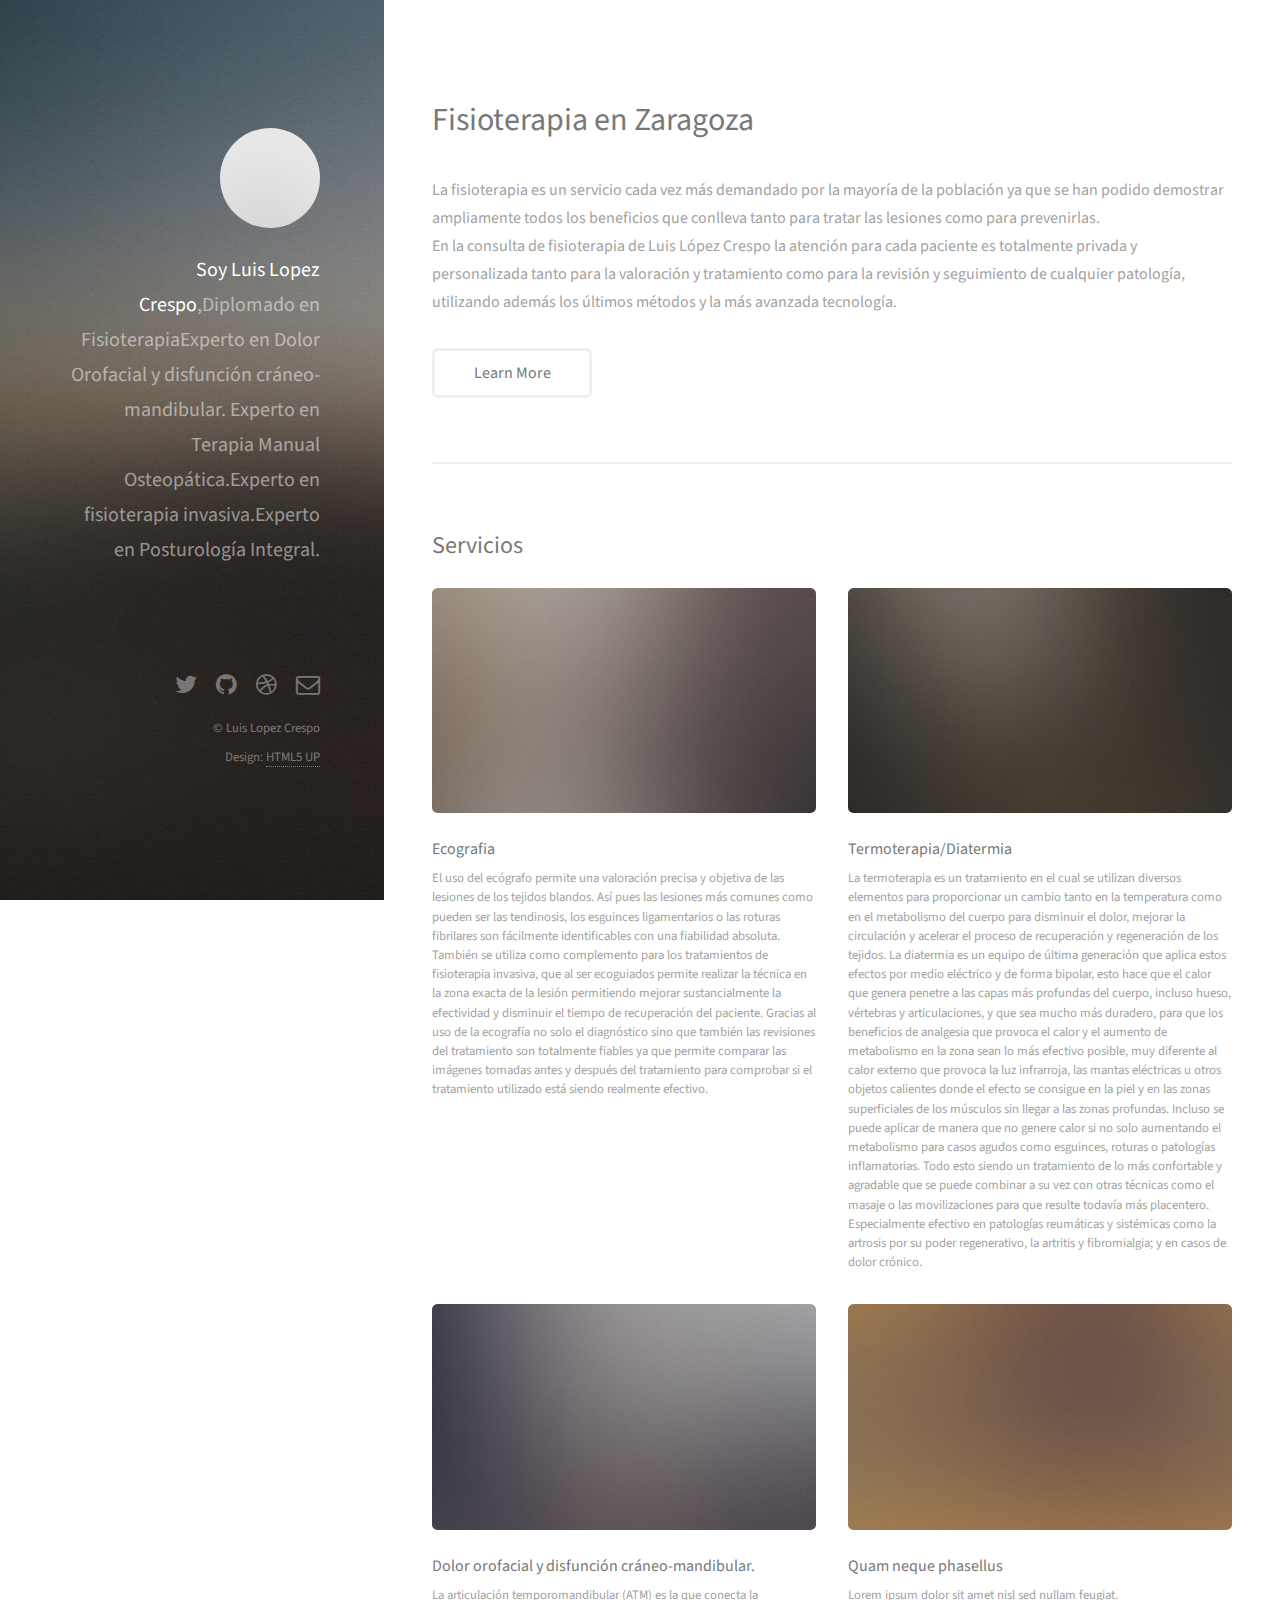
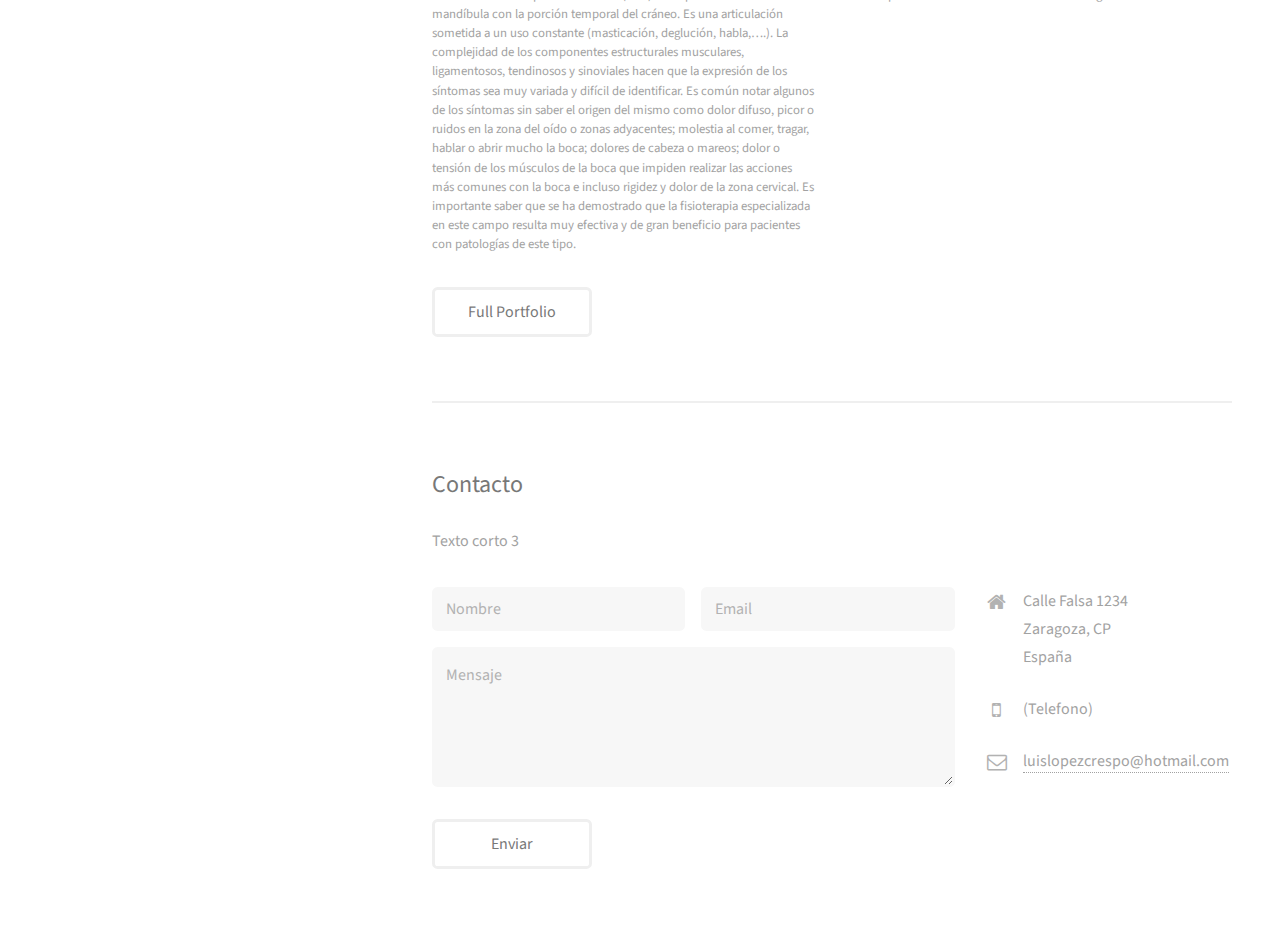
==== commit 50e388eb: "Cambio de cosas a servicios" ====
--- a/index.html
+++ b/index.html
@@ -46,7 +46,7 @@
 
 				<!-- Two -->
 					<section id="two">
-						<h2>Cosas</h2>
+						<h2>Servicios</h2>
 						<div class="row">
 							<article class="6u 12u$(xsmall) work-item">
 								<a href="images/fulls/01.jpg" class="image fit thumb"><img src="images/thumbs/01.jpg" alt="" /></a>
@@ -89,12 +89,13 @@
 								pacientes con patologías de este tipo.
 								</p>
 							</article>
-							<!-- 
+							
 							<article class="6u$ 12u$(xsmall) work-item">
 								<a href="images/fulls/04.jpg" class="image fit thumb"><img src="images/thumbs/04.jpg" alt="" /></a>
 								<h3>Quam neque phasellus</h3>
 								<p>Lorem ipsum dolor sit amet nisl sed nullam feugiat.</p>
 							</article>
+							<!-- 
 							<article class="6u 12u$(xsmall) work-item">
 								<a href="images/fulls/05.jpg" class="image fit thumb"><img src="images/thumbs/05.jpg" alt="" /></a>
 								<h3>Nunc enim commodo aliquet</h3>
@@ -496,4 +497,4 @@
 			<script src="assets/js/main.js"></script>
 
 	</body>
-</html>+</html>
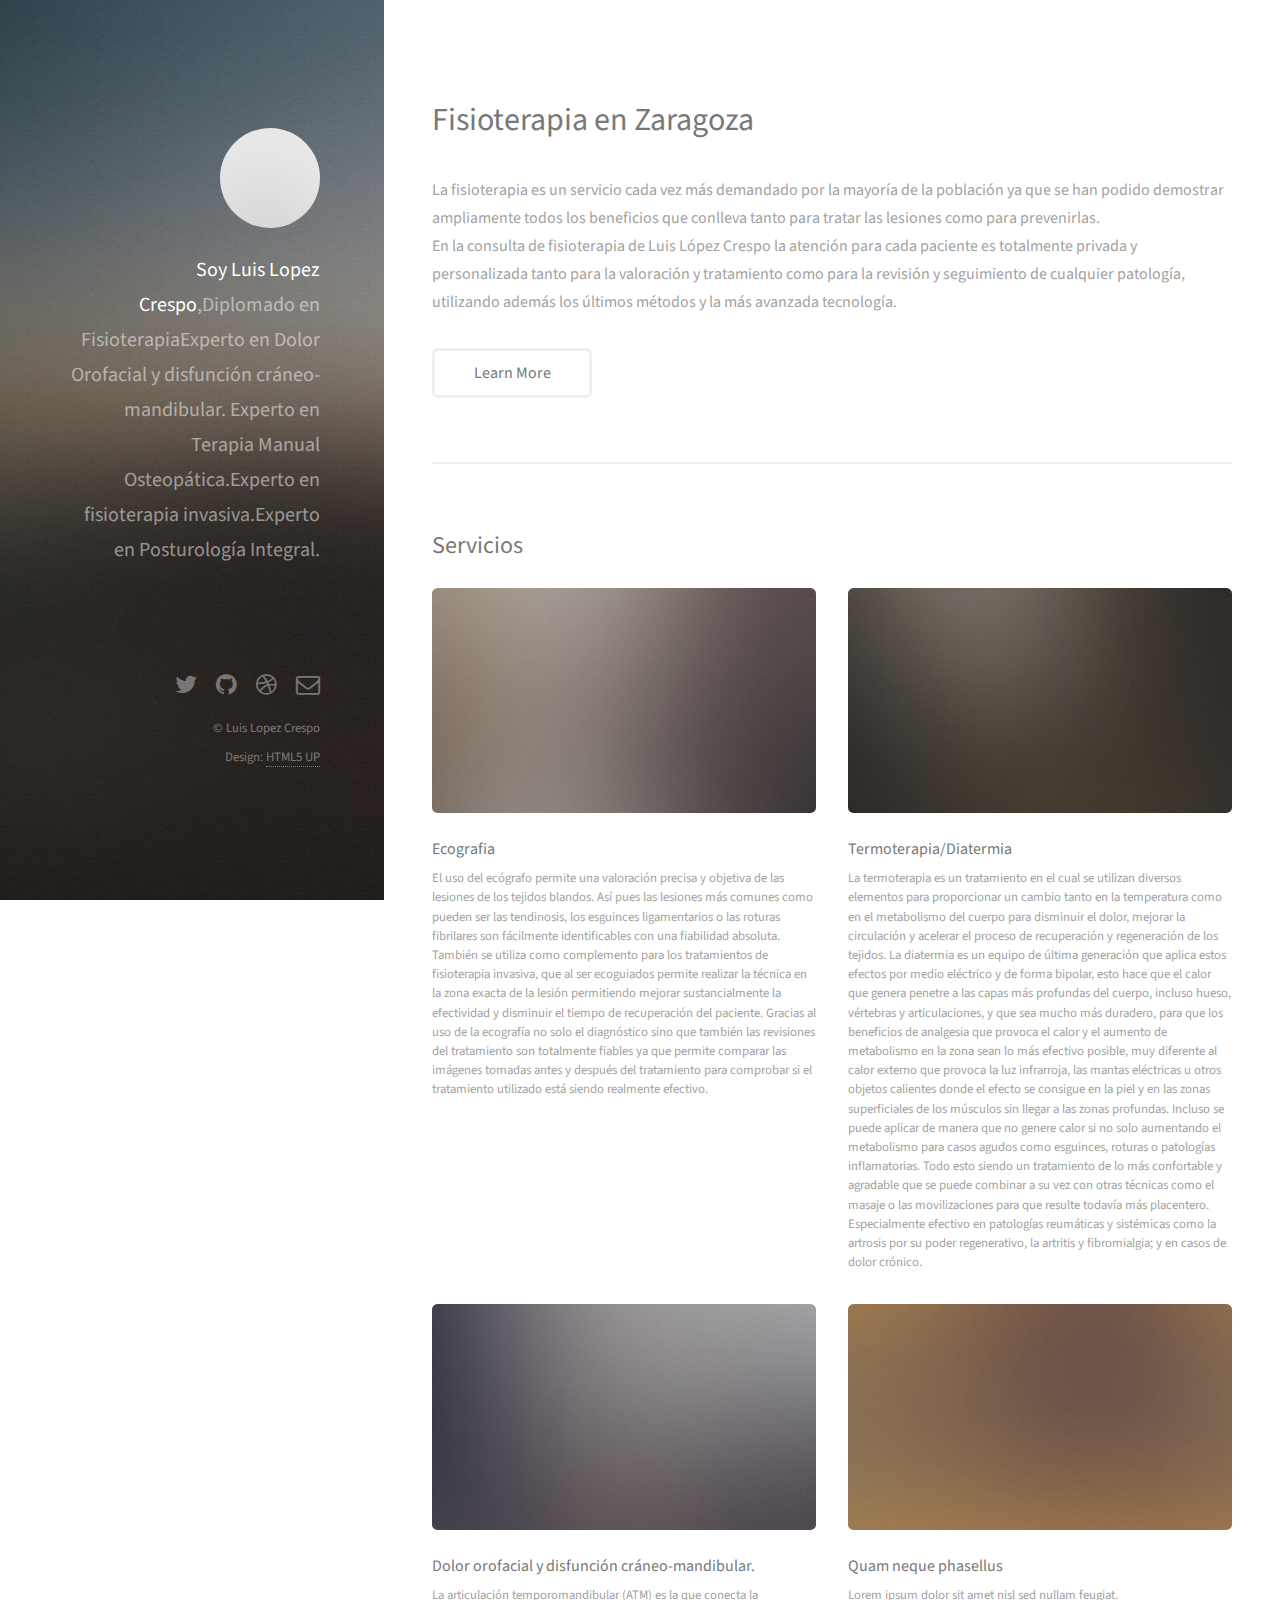
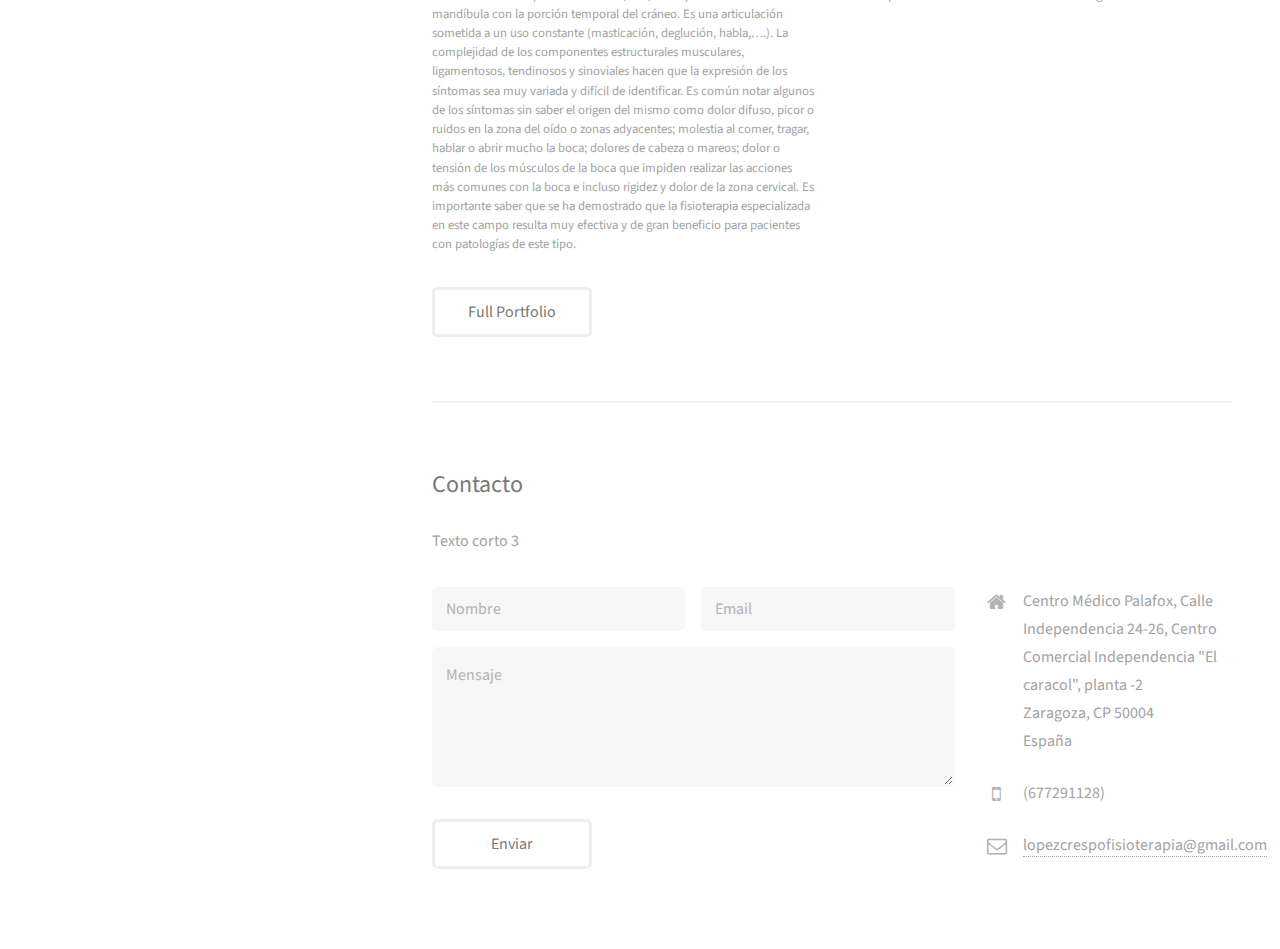
==== commit f959b882: "cambio datos personales" ====
--- a/index.html
+++ b/index.html
@@ -134,17 +134,17 @@
 								<ul class="labeled-icons">
 									<li>
 										<h3 class="icon fa-home"><span class="label">Dirección</span></h3>
-										Calle Falsa 1234<br />
-										Zaragoza, CP<br />
+										Centro Médico Palafox, Calle Independencia 24-26, Centro Comercial Independencia "El caracol", planta -2<br />
+										Zaragoza, CP 50004<br />
 										España
 									</li>
 									<li>
 										<h3 class="icon fa-mobile"><span class="label">Teléfono</span></h3>
-										(Telefono)
+										(677291128)
 									</li>
 									<li>
 										<h3 class="icon fa-envelope-o"><span class="label">Email</span></h3>
-										<a href="#">luislopezcrespo@hotmail.com</a>
+										<a href="#">lopezcrespofisioterapia@gmail.com</a>
 									</li>
 								</ul>
 							</div>
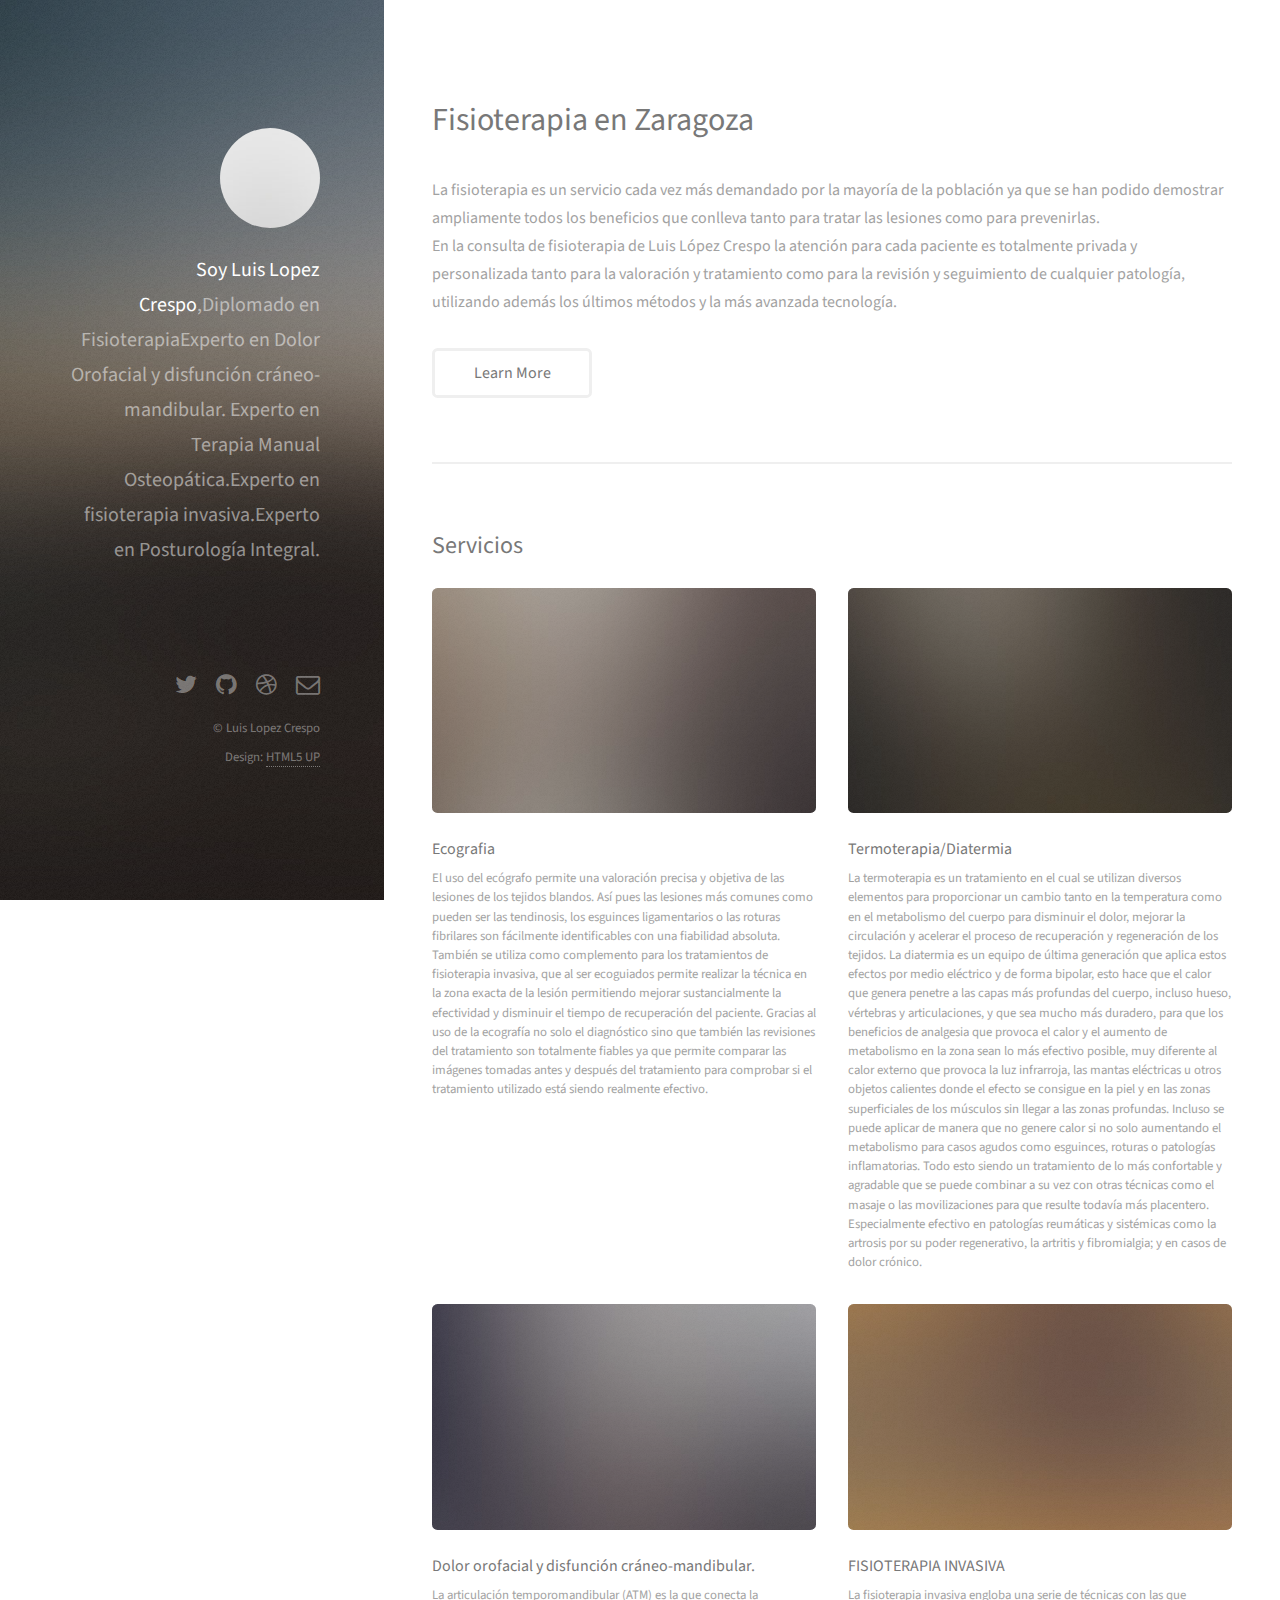
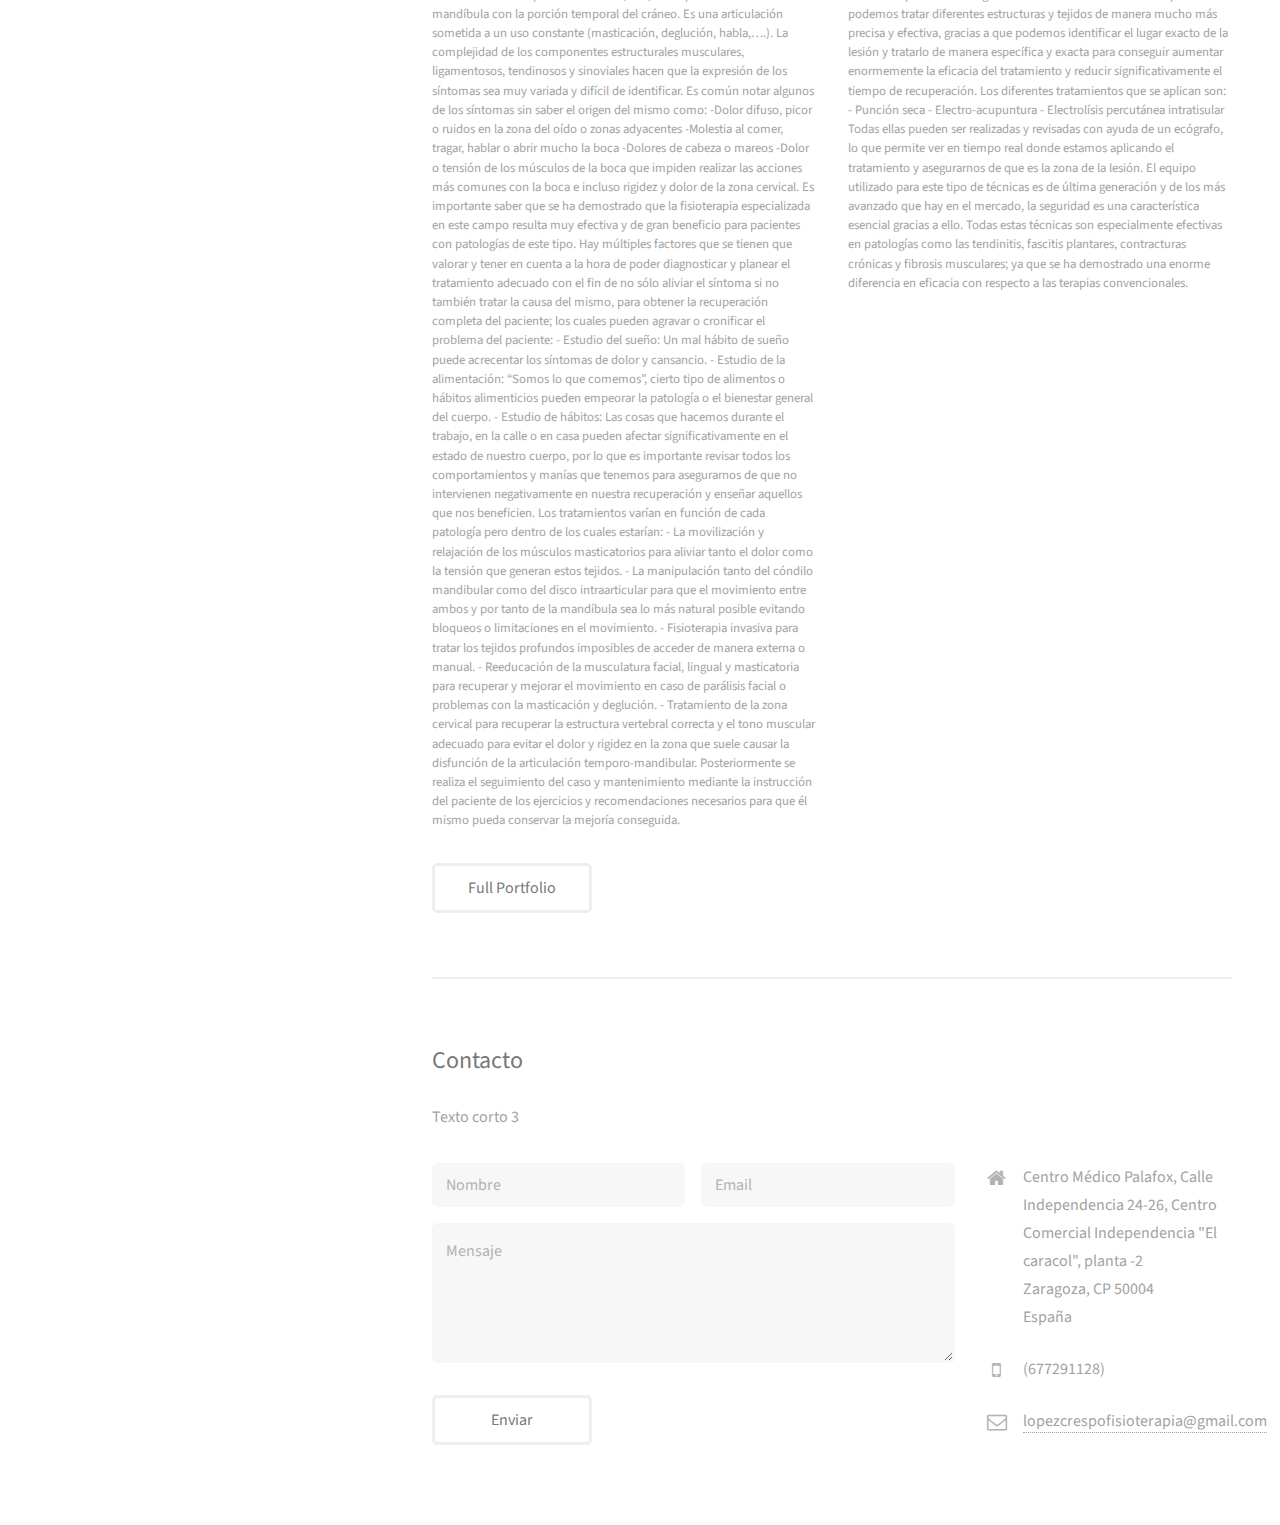
==== commit 36590be8: "Update index.html" ====
--- a/index.html
+++ b/index.html
@@ -78,22 +78,53 @@
 							<article class="6u 12u$(xsmall) work-item">
 								<a href="images/fulls/03.jpg" class="image fit thumb"><img src="images/thumbs/03.jpg" alt="" /></a>
 								<h3>Dolor orofacial y disfunción cráneo-mandibular.</h3>
-								<p>La articulación temporomandibular (ATM) es la que conecta la mandíbula con la porción temporal del cráneo. Es una articulación sometida a un 
-								uso constante (masticación, deglución, habla,….).
-								La complejidad de los componentes estructurales musculares, ligamentosos, tendinosos y sinoviales hacen que la expresión de los síntomas 
-								sea muy variada y difícil de identificar.
-								Es común notar algunos de los síntomas sin saber el origen del mismo como dolor difuso, picor o ruidos en la zona del oído o zonas adyacentes; 
-								molestia al comer, tragar, hablar o abrir mucho la boca; dolores de cabeza o mareos; dolor o tensión de los músculos de la boca que impiden 
-								realizar las acciones más comunes con la boca e incluso rigidez y dolor de la zona cervical.
-								Es importante saber que se ha demostrado que la fisioterapia especializada en este campo resulta muy efectiva y de gran beneficio para 
-								pacientes con patologías de este tipo.
+								<p>La articulación temporomandibular (ATM) es la que conecta la mandíbula con la porción temporal del cráneo.
+Es una articulación sometida a un uso constante (masticación, deglución, habla,….).
+La complejidad de los componentes estructurales musculares, ligamentosos, tendinosos y sinoviales hacen que la expresión de los síntomas sea muy variada y difícil de identificar.
+
+Es común notar algunos de los síntomas sin saber el origen del mismo como:
+-Dolor difuso, picor o ruidos en la zona del oído o zonas adyacentes
+-Molestia al comer, tragar, hablar o abrir mucho la boca
+-Dolores de cabeza o mareos
+-Dolor o tensión de los músculos de la boca que impiden realizar las acciones más comunes con la boca e incluso rigidez y dolor de la zona cervical.
+
+Es importante saber que se ha demostrado que la fisioterapia especializada en este campo resulta muy efectiva y de gran beneficio para pacientes con patologías de este tipo.
+
+
+Hay múltiples factores que se tienen que valorar y tener en cuenta a la hora de poder diagnosticar y planear el tratamiento adecuado con el fin de no sólo aliviar el síntoma si no también tratar la causa del mismo, para obtener la recuperación completa del paciente; los cuales pueden agravar o cronificar el problema del paciente:
+
+-	Estudio del sueño: Un mal hábito de sueño puede acrecentar los síntomas de dolor y cansancio.
+-	Estudio de la alimentación: “Somos lo que comemos”, cierto tipo de alimentos o hábitos alimenticios pueden empeorar la patología o el bienestar general del cuerpo.
+-	Estudio de hábitos: Las cosas que hacemos durante el trabajo, en la calle o en casa pueden afectar significativamente en el estado de nuestro cuerpo, por lo que es importante revisar todos los comportamientos y manías que tenemos para asegurarnos de que no intervienen negativamente en nuestra recuperación y enseñar aquellos que nos beneficien.
+
+
+Los tratamientos varían en función de cada patología pero dentro de los cuales estarían:
+-	La movilización y relajación de los  músculos masticatorios para aliviar tanto el dolor como la tensión que generan estos tejidos.
+-	La manipulación tanto del cóndilo mandibular como del disco intraarticular para que el movimiento entre ambos y por tanto de la mandíbula sea lo más natural posible evitando bloqueos o limitaciones en el movimiento.
+-	Fisioterapia invasiva para tratar los tejidos profundos imposibles de acceder de manera externa o manual.
+-	Reeducación de la musculatura facial, lingual y masticatoria para recuperar y mejorar el movimiento en caso de parálisis facial o problemas con la masticación y deglución.
+-	Tratamiento de la zona cervical para recuperar la estructura vertebral correcta y el tono muscular adecuado para evitar el dolor y rigidez en la zona que suele causar la disfunción de la articulación temporo-mandibular.
+
+Posteriormente se realiza el seguimiento del caso y mantenimiento mediante la instrucción del paciente de los ejercicios y recomendaciones necesarios para que él mismo pueda conservar la mejoría conseguida.
+
 								</p>
 							</article>
 							
 							<article class="6u$ 12u$(xsmall) work-item">
 								<a href="images/fulls/04.jpg" class="image fit thumb"><img src="images/thumbs/04.jpg" alt="" /></a>
-								<h3>Quam neque phasellus</h3>
-								<p>Lorem ipsum dolor sit amet nisl sed nullam feugiat.</p>
+								<h3>FISIOTERAPIA INVASIVA</h3>
+								<p>La fisioterapia invasiva engloba una serie de técnicas con las que podemos tratar diferentes estructuras y tejidos de manera mucho más precisa y efectiva, gracias a que podemos identificar el lugar exacto de la lesión y tratarlo de manera específica y exacta para conseguir aumentar enormemente la eficacia del tratamiento y reducir significativamente el tiempo de recuperación.
+Los diferentes tratamientos que se aplican son:
+-	Punción seca
+-	Electro-acupuntura
+-	Electrolísis percutánea intratisular
+
+Todas ellas pueden ser realizadas y revisadas con ayuda de un ecógrafo, lo que permite ver en tiempo real donde estamos aplicando el tratamiento y asegurarnos de que es la zona de la lesión.
+
+El equipo utilizado para este tipo de técnicas es de última generación y de los más avanzado que hay en el mercado, la seguridad es una característica esencial gracias a ello.
+
+Todas estas técnicas son especialmente efectivas en patologías como las tendinitis, fascitis plantares, contracturas crónicas y fibrosis musculares; ya que se ha demostrado una enorme diferencia en eficacia con respecto a las terapias convencionales.
+</p>
 							</article>
 							<!-- 
 							<article class="6u 12u$(xsmall) work-item">
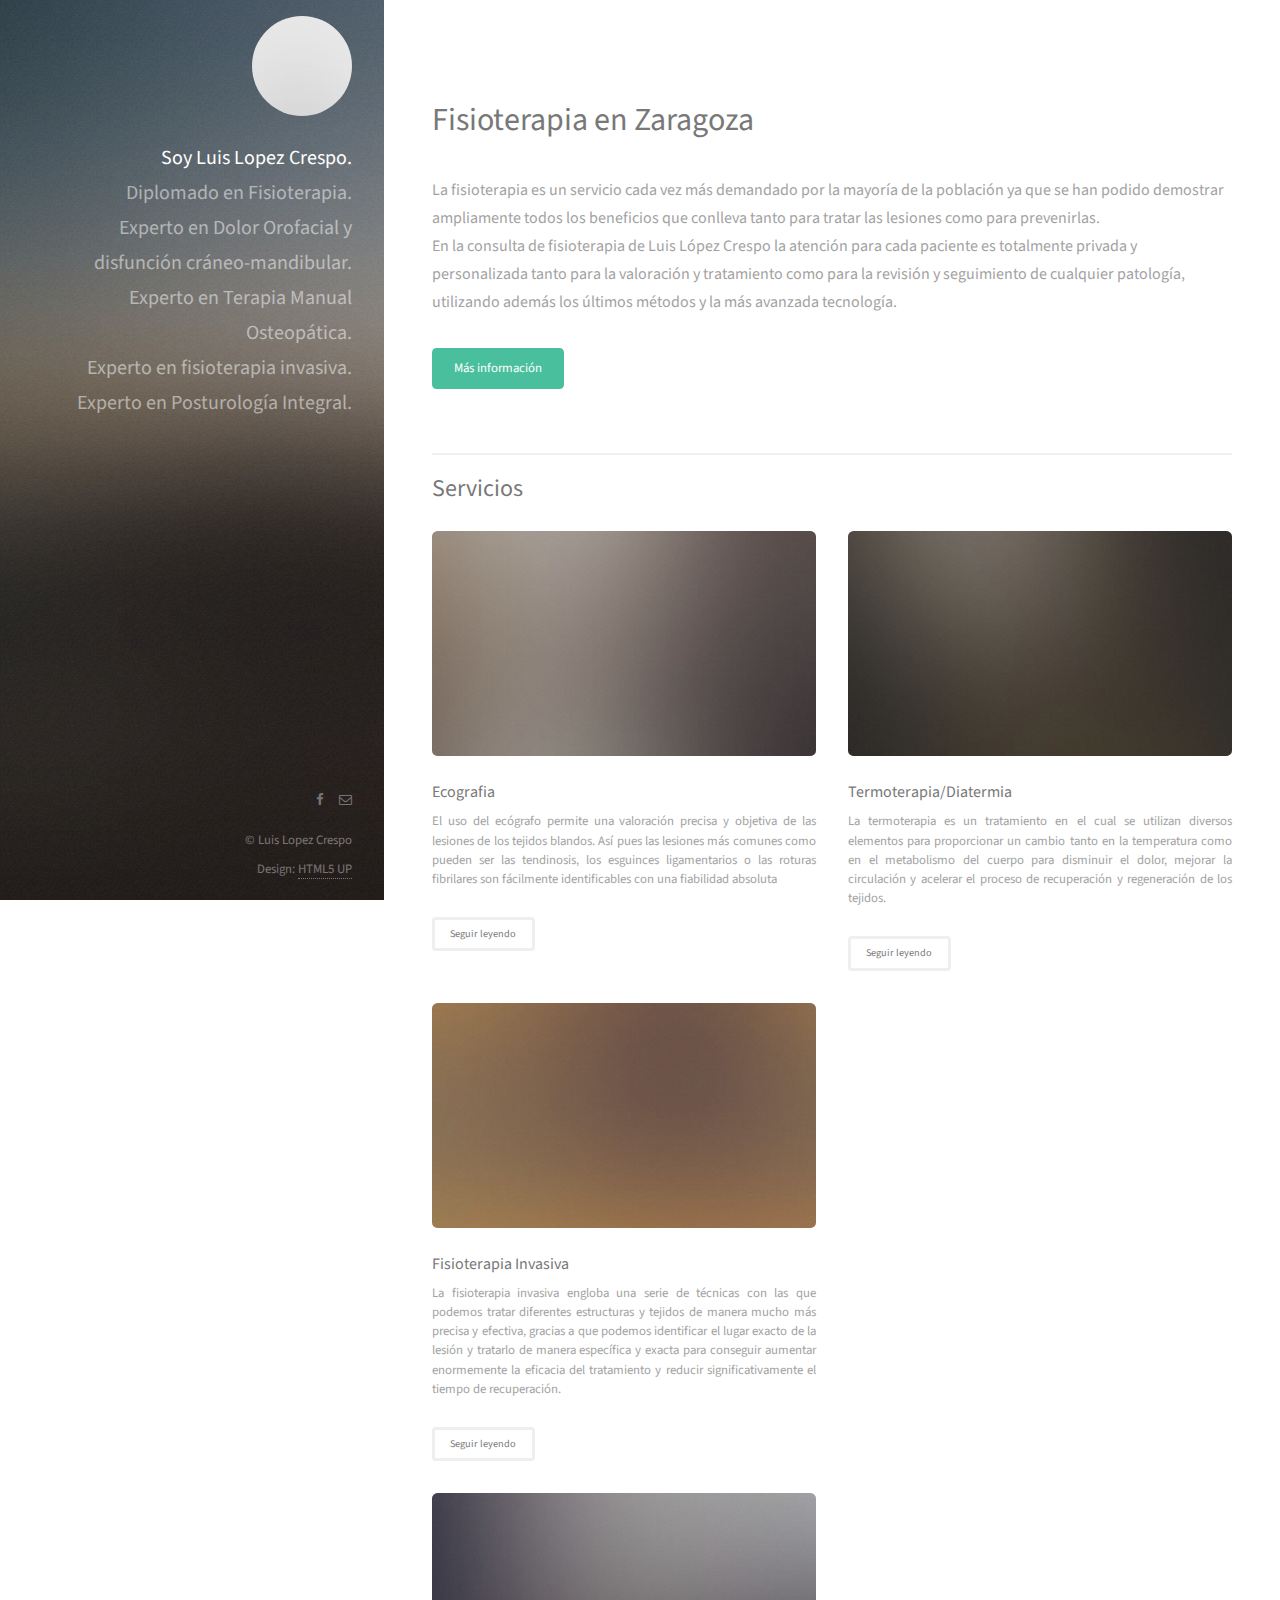
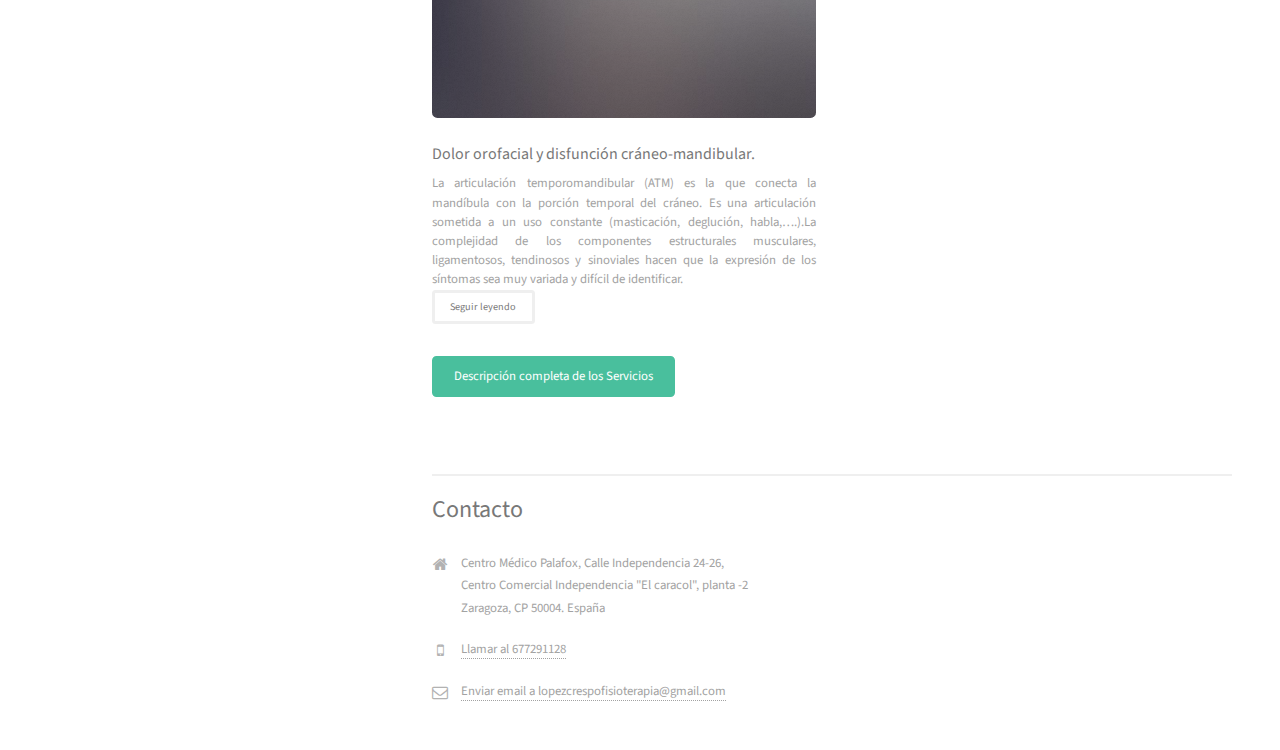
==== commit af69a3a4: "Cambios San Valentin" ====
--- a/index.html
+++ b/index.html
@@ -20,8 +20,12 @@
 				<div class="inner">
 					<a href="#" class="image avatar"><img src="images/avatar.jpg" alt="" /></a>
 					<h1>
-						<strong>Soy Luis Lopez Crespo</strong>,<br>Diplomado en Fisioterapia<br>Experto en Dolor Orofacial y disfunción cráneo-mandibular.
-						<br>Experto en Terapia Manual Osteopática.<br>Experto en fisioterapia invasiva.<br>Experto en Posturología Integral.
+						<strong>Soy Luis Lopez Crespo.</strong>
+						<br>Diplomado en Fisioterapia.
+						<br>Experto en Dolor Orofacial y disfunción cráneo-mandibular.
+						<br>Experto en Terapia Manual Osteopática.
+						<br>Experto en fisioterapia invasiva.
+						<br>Experto en Posturología Integral.
 					</h1>
 				</div>
 			</header>
@@ -40,7 +44,7 @@
 						tratamiento como para la revisión y seguimiento de cualquier patología, utilizando además los últimos métodos y la más avanzada tecnología.
 						</p>
 						<ul class="actions">
-							<li><a href="sobremi.html" class="button">Learn More</a></li>
+							<li><a href="sobremi.html" class="button special">Más información</a></li>
 						</ul>
 					</section>
 
@@ -51,87 +55,51 @@
 							<article class="6u 12u$(xsmall) work-item">
 								<a href="images/fulls/01.jpg" class="image fit thumb"><img src="images/thumbs/01.jpg" alt="" /></a>
 								<h3>Ecografia</h3>
-								<p>El uso del ecógrafo permite una valoración precisa y objetiva de las lesiones de los tejidos blandos. Así pues las lesiones más comunes 
-								como pueden ser las tendinosis, los esguinces ligamentarios o las roturas fibrilares son fácilmente identificables con una fiabilidad absoluta.
-								También se utiliza como complemento para los tratamientos de fisioterapia  invasiva, que al ser ecoguiados permite realizar la técnica en la 
-								zona exacta de la lesión permitiendo mejorar sustancialmente la efectividad y disminuir el tiempo de recuperación del paciente.
-								Gracias al uso de la ecografía no solo el diagnóstico sino que también las revisiones del tratamiento son totalmente fiables ya que permite 
-								comparar las imágenes tomadas antes y después del tratamiento para comprobar si el tratamiento utilizado está siendo realmente efectivo.
+								<p align="justify">
+									El uso del ecógrafo permite una valoración precisa y objetiva de las lesiones de los tejidos blandos. Así pues las lesiones más comunes 
+									como pueden ser las tendinosis, los esguinces ligamentarios o las roturas fibrilares son fácilmente identificables con una fiabilidad absoluta
 								</p>
+								<br>
+								<ul class="actions">
+								<li><a href="servciosFisioterapia.html#servicio1" class="button small">Seguir leyendo</a></li>
+								</ul>
 							</article>
 							<article class="6u$ 12u$(xsmall) work-item">
 								<a href="images/fulls/02.jpg" class="image fit thumb"><img src="images/thumbs/02.jpg" alt="" /></a>
 								<h3>Termoterapia/Diatermia</h3>
-								<p>La termoterapia es un tratamiento en el cual se utilizan diversos elementos para proporcionar un cambio tanto en la temperatura como en 
-								el metabolismo del cuerpo para disminuir el dolor, mejorar la circulación y acelerar el proceso de recuperación y regeneración de los tejidos.
-								La diatermia es un equipo de última generación que aplica estos efectos por medio eléctrico y de forma bipolar, esto hace que el calor que 
-								genera penetre a las capas más profundas del cuerpo, incluso hueso, vértebras y articulaciones, y que sea mucho más duradero, para que los
-								beneficios de analgesia que provoca el calor y el aumento de metabolismo en la zona sean lo más efectivo posible, muy diferente al calor externo 
-								que provoca la luz infrarroja, las mantas eléctricas u otros objetos calientes donde el efecto se consigue en la piel y en las zonas superficiales 
-								de los músculos sin llegar a las zonas profundas. 
-								Incluso se puede aplicar de manera que no genere calor si no solo aumentando el metabolismo para casos agudos como esguinces, roturas o patologías inflamatorias.
-								Todo esto siendo un tratamiento de lo más confortable y agradable que se puede combinar a su vez con otras técnicas como el masaje o las 
-								movilizaciones para que resulte todavía más placentero. Especialmente efectivo en patologías reumáticas y sistémicas como la artrosis por su poder 
-								regenerativo, la artritis y fibromialgia; y en casos de dolor crónico.
+								<p align="justify">
+									La termoterapia es un tratamiento en el cual se utilizan diversos elementos para proporcionar un cambio tanto en la temperatura como en 
+									el metabolismo del cuerpo para disminuir el dolor, mejorar la circulación y acelerar el proceso de recuperación y regeneración de los tejidos.
 								</p>
+								<br>
+								<ul class="actions">
+								<li><a href="servciosFisioterapia.html#servicio2" class="button small">Seguir leyendo</a></li>
+								</ul>
+							</article>
+							<article class="6u$ 12u$(xsmall) work-item">
+								<a href="images/fulls/04.jpg" class="image fit thumb"><img src="images/thumbs/04.jpg" alt="" /></a>
+								<h3>Fisioterapia Invasiva</h3>
+								<p align="justify">
+									La fisioterapia invasiva engloba una serie de técnicas con las que podemos tratar diferentes estructuras y tejidos de manera mucho más precisa y efectiva, gracias a que podemos identificar el lugar exacto de la lesión y tratarlo de manera específica y exacta para conseguir aumentar enormemente la eficacia del tratamiento y reducir significativamente el tiempo de recuperación.
+								</p>
+								<br>
+								<ul class="actions">
+								<li><a href="servciosFisioterapia.html#servicio3" class="button small">Seguir leyendo</a></li>
+								</ul>
 							</article>
 							<article class="6u 12u$(xsmall) work-item">
 								<a href="images/fulls/03.jpg" class="image fit thumb"><img src="images/thumbs/03.jpg" alt="" /></a>
 								<h3>Dolor orofacial y disfunción cráneo-mandibular.</h3>
-								<p>La articulación temporomandibular (ATM) es la que conecta la mandíbula con la porción temporal del cráneo.
-Es una articulación sometida a un uso constante (masticación, deglución, habla,….).
-La complejidad de los componentes estructurales musculares, ligamentosos, tendinosos y sinoviales hacen que la expresión de los síntomas sea muy variada y difícil de identificar.
-
-Es común notar algunos de los síntomas sin saber el origen del mismo como:
--Dolor difuso, picor o ruidos en la zona del oído o zonas adyacentes
--Molestia al comer, tragar, hablar o abrir mucho la boca
--Dolores de cabeza o mareos
--Dolor o tensión de los músculos de la boca que impiden realizar las acciones más comunes con la boca e incluso rigidez y dolor de la zona cervical.
-
-Es importante saber que se ha demostrado que la fisioterapia especializada en este campo resulta muy efectiva y de gran beneficio para pacientes con patologías de este tipo.
-
-
-Hay múltiples factores que se tienen que valorar y tener en cuenta a la hora de poder diagnosticar y planear el tratamiento adecuado con el fin de no sólo aliviar el síntoma si no también tratar la causa del mismo, para obtener la recuperación completa del paciente; los cuales pueden agravar o cronificar el problema del paciente:
-
--	Estudio del sueño: Un mal hábito de sueño puede acrecentar los síntomas de dolor y cansancio.
--	Estudio de la alimentación: “Somos lo que comemos”, cierto tipo de alimentos o hábitos alimenticios pueden empeorar la patología o el bienestar general del cuerpo.
--	Estudio de hábitos: Las cosas que hacemos durante el trabajo, en la calle o en casa pueden afectar significativamente en el estado de nuestro cuerpo, por lo que es importante revisar todos los comportamientos y manías que tenemos para asegurarnos de que no intervienen negativamente en nuestra recuperación y enseñar aquellos que nos beneficien.
-
-
-Los tratamientos varían en función de cada patología pero dentro de los cuales estarían:
--	La movilización y relajación de los  músculos masticatorios para aliviar tanto el dolor como la tensión que generan estos tejidos.
--	La manipulación tanto del cóndilo mandibular como del disco intraarticular para que el movimiento entre ambos y por tanto de la mandíbula sea lo más natural posible evitando bloqueos o limitaciones en el movimiento.
--	Fisioterapia invasiva para tratar los tejidos profundos imposibles de acceder de manera externa o manual.
--	Reeducación de la musculatura facial, lingual y masticatoria para recuperar y mejorar el movimiento en caso de parálisis facial o problemas con la masticación y deglución.
--	Tratamiento de la zona cervical para recuperar la estructura vertebral correcta y el tono muscular adecuado para evitar el dolor y rigidez en la zona que suele causar la disfunción de la articulación temporo-mandibular.
-
-Posteriormente se realiza el seguimiento del caso y mantenimiento mediante la instrucción del paciente de los ejercicios y recomendaciones necesarios para que él mismo pueda conservar la mejoría conseguida.
-
-								</p>
+								<p align="justify">
+									La articulación temporomandibular (ATM) es la que conecta la mandíbula con la porción temporal del cráneo. Es una articulación sometida a un 
+									uso constante (masticación, deglución, habla,….).La complejidad de los componentes estructurales musculares, ligamentosos, tendinosos y sinoviales hacen que la expresión de los síntomas sea muy variada y difícil de identificar.
+								</p>	
+								<ul class="actions">
+								<li><a href="servciosFisioterapia.html#servicio4" class="button small">Seguir leyendo</a></li>
+								</ul>
 							</article>
-							
-							<article class="6u$ 12u$(xsmall) work-item">
-								<a href="images/fulls/04.jpg" class="image fit thumb"><img src="images/thumbs/04.jpg" alt="" /></a>
-								<h3>FISIOTERAPIA INVASIVA</h3>
-								<p>La fisioterapia invasiva engloba una serie de técnicas con las que podemos tratar diferentes estructuras y tejidos de manera mucho más precisa y efectiva, gracias a que podemos identificar el lugar exacto de la lesión y tratarlo de manera específica y exacta para conseguir aumentar enormemente la eficacia del tratamiento y reducir significativamente el tiempo de recuperación.
-Los diferentes tratamientos que se aplican son:
--	Punción seca
--	Electro-acupuntura
--	Electrolísis percutánea intratisular
-
-Todas ellas pueden ser realizadas y revisadas con ayuda de un ecógrafo, lo que permite ver en tiempo real donde estamos aplicando el tratamiento y asegurarnos de que es la zona de la lesión.
-
-El equipo utilizado para este tipo de técnicas es de última generación y de los más avanzado que hay en el mercado, la seguridad es una característica esencial gracias a ello.
-
-Todas estas técnicas son especialmente efectivas en patologías como las tendinitis, fascitis plantares, contracturas crónicas y fibrosis musculares; ya que se ha demostrado una enorme diferencia en eficacia con respecto a las terapias convencionales.
-</p>
-							</article>
-							<!-- 
-							<article class="6u 12u$(xsmall) work-item">
-								<a href="images/fulls/05.jpg" class="image fit thumb"><img src="images/thumbs/05.jpg" alt="" /></a>
-								<h3>Nunc enim commodo aliquet</h3>
-								<p>Lorem ipsum dolor sit amet nisl sed nullam feugiat.</p>
-							</article>
+
+							<!--					
 							<article class="6u$ 12u$(xsmall) work-item">
 								<a href="images/fulls/06.jpg" class="image fit thumb"><img src="images/thumbs/06.jpg" alt="" /></a>
 								<h3>Risus ornare lacinia</h3>
@@ -140,16 +108,16 @@
 							-->
 						</div>
 						<ul class="actions">
-							<li><a href="recentWork.html" class="button">Full Portfolio</a></li>
+							<li><a href="servciosFisioterapia.html#servicios" class="button special fit">Descripción completa de los Servicios</a></li>
 						</ul>
 					</section>
 
 				<!-- Three -->
 					<section id="three">
 						<h2>Contacto</h2>
-						<p>Texto corto 3</p>
+						<!--<p>Texto corto 3</p>-->
 						<div class="row">
-							<div class="8u 12u$(small)">
+							<!--<div class="8u 12u$(small)">
 								<form method="post" action="#">
 									<div class="row uniform 50%">
 										<div class="6u 12u$(xsmall)"><input type="text" name="name" id="name" placeholder="Nombre" /></div>
@@ -161,21 +129,22 @@
 									<li><input type="submit" value="Enviar" /></li>
 								</ul>
 							</div>
-							<div class="4u$ 12u$(small)">
+							-->
+							<div class="8u$ 12u$(small)">
 								<ul class="labeled-icons">
 									<li>
 										<h3 class="icon fa-home"><span class="label">Dirección</span></h3>
-										Centro Médico Palafox, Calle Independencia 24-26, Centro Comercial Independencia "El caracol", planta -2<br />
-										Zaragoza, CP 50004<br />
-										España
+										Centro Médico Palafox, Calle Independencia 24-26,<br>
+										Centro Comercial Independencia "El caracol", planta -2<br>
+										Zaragoza, CP 50004. España
 									</li>
 									<li>
 										<h3 class="icon fa-mobile"><span class="label">Teléfono</span></h3>
-										(677291128)
+										<a href="tel:+34677291128">Llamar al 677291128</a>
 									</li>
 									<li>
-										<h3 class="icon fa-envelope-o"><span class="label">Email</span></h3>
-										<a href="#">lopezcrespofisioterapia@gmail.com</a>
+										<a href="mailto:lopezcrespofisioterapia@gmail.com?Subject=Consulta" target="_top">
+										<h3 class="icon fa-envelope-o"><span class="label">Email</span></h3>Enviar email a lopezcrespofisioterapia@gmail.com</a>
 									</li>
 								</ul>
 							</div>
@@ -508,10 +477,8 @@
 			<footer id="footer">
 				<div class="inner">
 					<ul class="icons">
-						<li><a href="#" class="icon fa-twitter"><span class="label">Twitter</span></a></li>
-						<li><a href="#" class="icon fa-github"><span class="label">Github</span></a></li>
-						<li><a href="#" class="icon fa-dribbble"><span class="label">Dribbble</span></a></li>
-						<li><a href="#" class="icon fa-envelope-o"><span class="label">Email</span></a></li>
+						<li><a href="https://www.facebook.com/lopezcrespofisioterapia/?fref=ts" target="_blank" class="icon fa-facebook"><span class="label">Facebook</span></a></li>
+						<li><a href="mailto:lopezcrespofisioterapia@gmail.com?Subject=Consulta" class="icon fa-envelope-o"><span class="label">Email</span></a></li>
 					</ul>
 					<ul class="copyright">
 						<li>&copy; Luis Lopez Crespo</li><li>Design: <a href="http://html5up.net">HTML5 UP</a></li>
--- a/assets/css/main.css
+++ b/assets/css/main.css
@@ -2105,22 +2105,22 @@
 
 	ul {
 		list-style: disc;
-		margin: 0 0 2em 0;
-		padding-left: 1em;
+		margin: 0 0 0 0;
+		font-size: 0.8em
 	}
 
 		ul li {
-			padding-left: 0.5em;
-		}
-
+			list-style-position: inside;
+		}
+	
 		ul.alt {
 			list-style: none;
 			padding-left: 0;
 		}
 
 			ul.alt li {
-				border-top: solid 2px #efefef;
-				padding: 0.5em 0;
+				border-top: solid 1px #efefef;
+				padding: 0.25em 0;
 			}
 
 				ul.alt li:first-child {
@@ -2144,7 +2144,7 @@
 				}
 
 				ul.icons li .icon:before {
-					font-size: 1.5em;
+					font-size: 1em;
 				}
 
 		ul.actions {
@@ -2488,7 +2488,7 @@
 		color: rgba(255, 255, 255, 0.5);
 		height: 100%;
 		left: 0;
-		padding: 8em 4em;
+		padding: 1em 2em;
 		position: fixed;
 		text-align: right;
 		top: 0;
@@ -2572,14 +2572,14 @@
 	#main {
 		margin-left: 35%;
 		max-width: 54em;
-		padding: 8em 4em 4em 4em;
+		padding: 1em 4em 4em 4em;
 		width: calc(100% - 35%);
 	}
 
 		#main > section {
 			border-top: solid 2px #efefef;
 			margin: 4em 0 0 0;
-			padding: 4em 0 0 0;
+			padding: 1em 0 0 0;
 		}
 
 			#main > section:first-child {
@@ -2882,7 +2882,7 @@
 				}
 
 					#header h1 br {
-						display: none;
+						/*display: none;*/
 					}
 
 		/* Footer */
@@ -2982,7 +2982,7 @@
 
 			#main {
 				margin: 0;
-				padding: 6em 4em;
+				padding: 1em 2em;
 				width: 100%;
 			}
 
@@ -3023,13 +3023,13 @@
 			}
 
 				ul.labeled-icons li h3 {
-					line-height: 1.75em;
+					line-height: 1em;
 				}
 
 		/* Header */
 
 			#header {
-				padding: 2.25em 1.5em;
+				padding: 2em 1em;
 			}
 
 				#header h1 {
@@ -3045,7 +3045,7 @@
 		/* Main */
 
 			#main {
-				padding: 2.25em 1.5em 0.25em 1.5em;
+				padding: 2em 1.5em 0.25em 1.5em;
 			}
 
 				#main > section {
@@ -3107,11 +3107,11 @@
 		/* Header */
 
 			#header {
-				padding: 4.5em 1.5em;
+				padding: 2em 0.5em;
 			}
 
 				#header h1 br {
-					display: none;
+					/*display: none;*/
 				}
 
 		/* Footer */
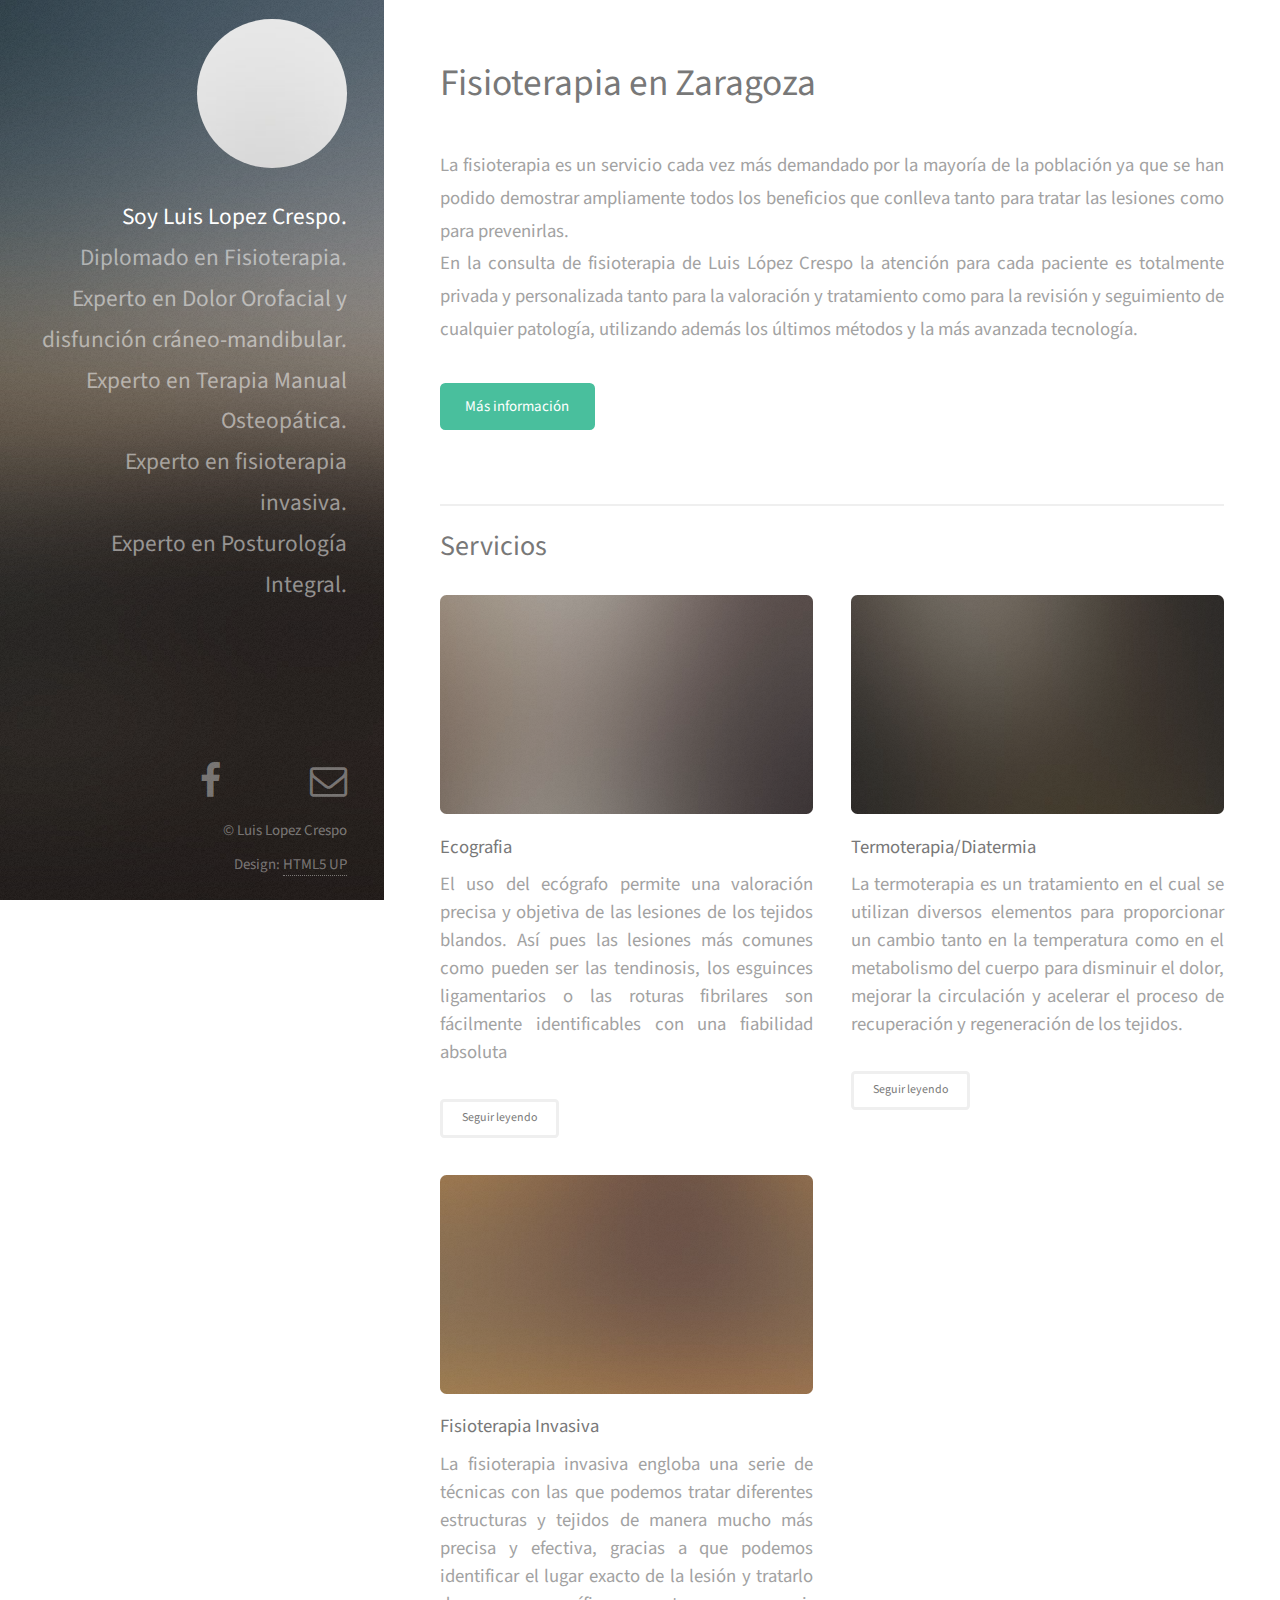
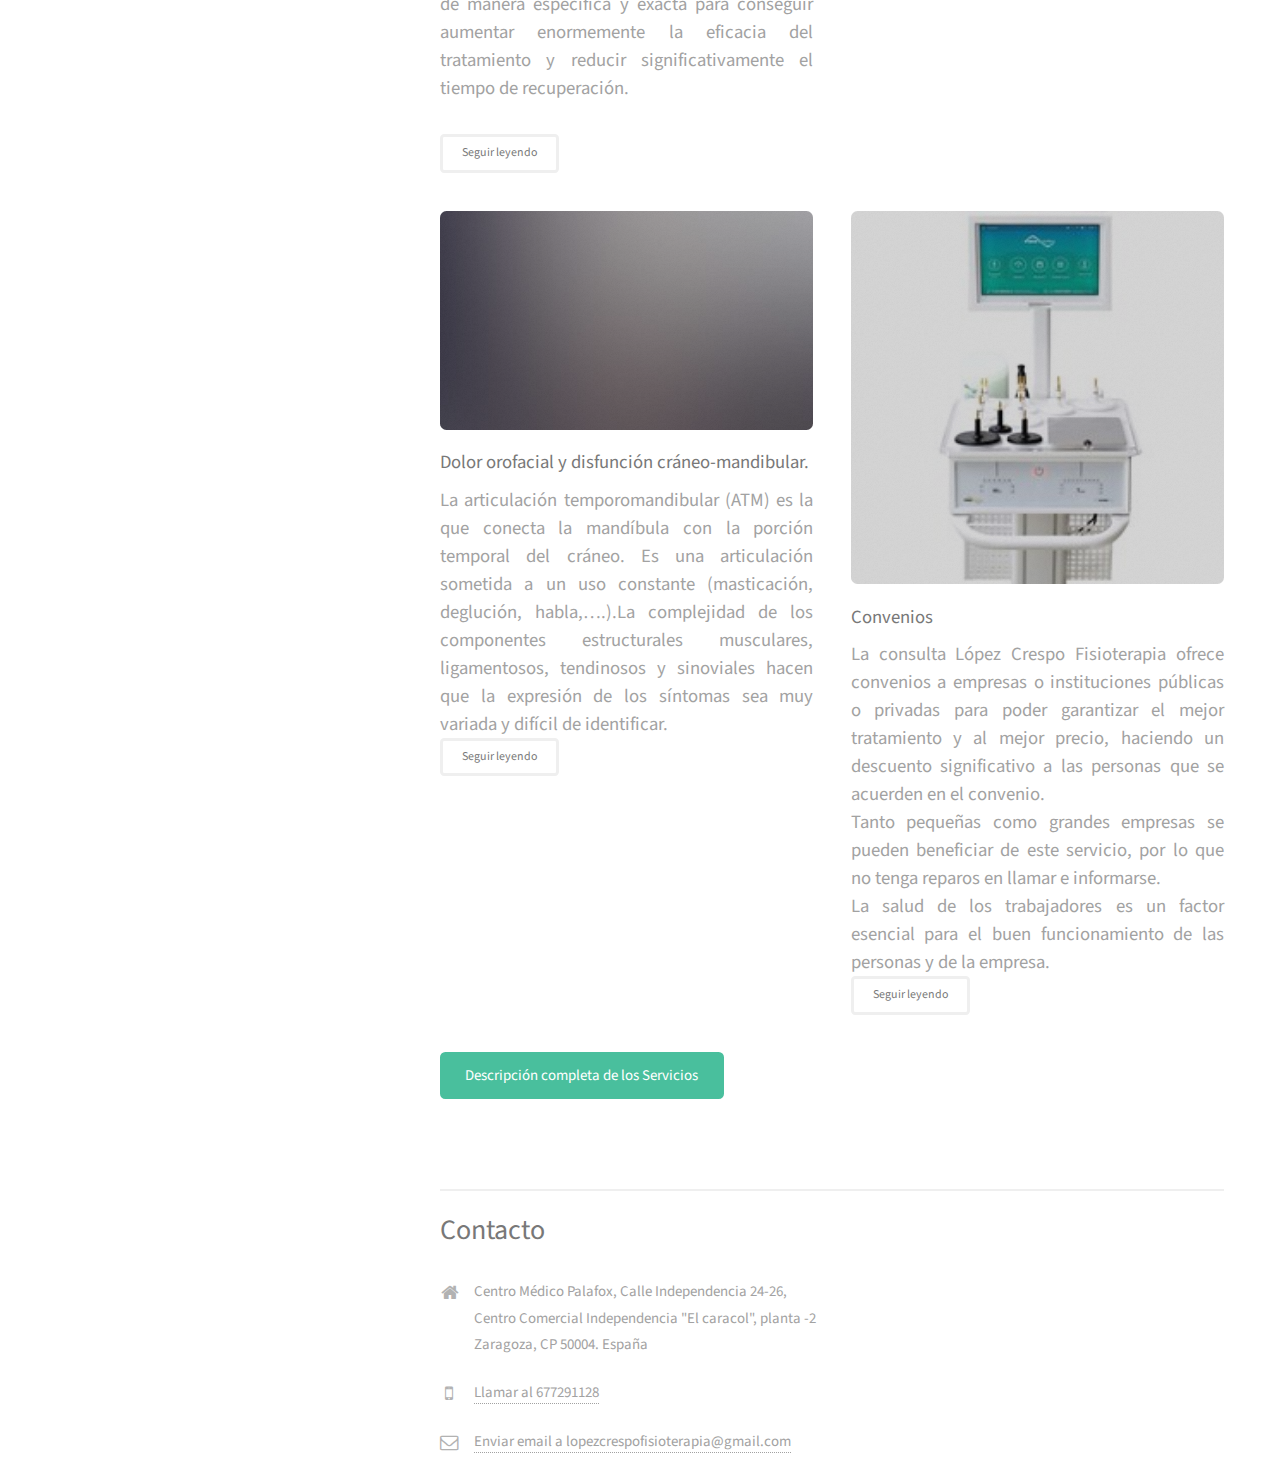
==== commit 2fa4cb16: "Nuevo servicio Convenios" ====
--- a/index.html
+++ b/index.html
@@ -38,7 +38,7 @@
 						<header class="major">
 							<h2>Fisioterapia en Zaragoza</h2>
 						</header>
-						<p>La fisioterapia es un servicio cada vez más demandado por la mayoría de la población ya que se han podido demostrar ampliamente todos los beneficios 
+						<p align="justify">La fisioterapia es un servicio cada vez más demandado por la mayoría de la población ya que se han podido demostrar ampliamente todos los beneficios 
 						que conlleva tanto para tratar las lesiones como para prevenirlas.<br>
 						En la consulta de fisioterapia de Luis López Crespo la atención para cada paciente es totalmente privada y personalizada tanto para la valoración y 
 						tratamiento como para la revisión y seguimiento de cualquier patología, utilizando además los últimos métodos y la más avanzada tecnología.
@@ -97,15 +97,19 @@
 								<ul class="actions">
 								<li><a href="servciosFisioterapia.html#servicio4" class="button small">Seguir leyendo</a></li>
 								</ul>
-							</article>
-
-							<!--					
+							</article>				
 							<article class="6u$ 12u$(xsmall) work-item">
 								<a href="images/fulls/06.jpg" class="image fit thumb"><img src="images/thumbs/06.jpg" alt="" /></a>
-								<h3>Risus ornare lacinia</h3>
-								<p>Lorem ipsum dolor sit amet nisl sed nullam feugiat.</p>
+								<h3>Convenios</h3>
+								<p align="justify">
+								La consulta López Crespo Fisioterapia ofrece convenios a empresas o instituciones públicas o privadas para poder garantizar el mejor tratamiento y al mejor precio, haciendo un descuento significativo a las personas que se acuerden en el convenio.
+								<br>Tanto pequeñas como grandes empresas se pueden beneficiar de este servicio, por lo que no tenga reparos en llamar e informarse.
+								<br>La salud de los trabajadores es un factor esencial para el buen funcionamiento de las personas y de la empresa.
+								</p>
+								<ul class="actions">
+								<li><a href="servciosFisioterapia.html#servicio6" class="button small">Seguir leyendo</a></li>
+								</ul>
 							</article>
-							-->
 						</div>
 						<ul class="actions">
 							<li><a href="servciosFisioterapia.html#servicios" class="button special fit">Descripción completa de los Servicios</a></li>
@@ -478,6 +482,7 @@
 				<div class="inner">
 					<ul class="icons">
 						<li><a href="https://www.facebook.com/lopezcrespofisioterapia/?fref=ts" target="_blank" class="icon fa-facebook"><span class="label">Facebook</span></a></li>
+						<li></li>
 						<li><a href="mailto:lopezcrespofisioterapia@gmail.com?Subject=Consulta" class="icon fa-envelope-o"><span class="label">Email</span></a></li>
 					</ul>
 					<ul class="copyright">
--- a/assets/css/main.css
+++ b/assets/css/main.css
@@ -2446,7 +2446,7 @@
 	}
 
 		.work-item .image {
-			margin: 0 0 1.5em 0;
+			margin: 0 0 1em 0;
 		}
 
 		.work-item h3 {
@@ -2455,7 +2455,7 @@
 		}
 
 		.work-item p {
-			font-size: 0.8em;
+			font-size: 1em;
 			line-height: 1.5em;
 			margin: 0;
 		}
@@ -2508,7 +2508,7 @@
 			-webkit-flex-grow: 1;
 			-ms-flex-grow: 1;
 			flex-grow: 1;
-			margin: 0 0 2em 0;
+			margin: 0 0 0 0;
 		}
 
 		#header strong, #header b {
@@ -2528,13 +2528,14 @@
 
 		#header .image.avatar {
 			margin: 0 0 1em 0;
-			width: 6.25em;
+			width: 8em;
 		}
 
 /* Footer */
 
 	#footer .icons {
 		margin: 1em 0 0 0;
+		font-size: 2em;
 	}
 
 		#footer .icons a {
@@ -2861,7 +2862,7 @@
 		/* Basic */
 
 			body, input, select, textarea {
-				font-size: 12pt;
+				font-size: 14pt;
 			}
 
 	}
@@ -2900,7 +2901,7 @@
 			#main {
 				margin-left: 30%;
 				max-width: none;
-				padding: 6em 3em 3em 3em;
+				padding: 3em 3em 1em 3em;
 				width: calc(100% - 30%);
 			}
 
@@ -2913,13 +2914,13 @@
 		/* Basic */
 
 			h1 br, h2 br, h3 br, h4 br, h5 br, h6 br {
-				display: none;
+				/*display: none;*/
 			}
 
 		/* List */
 
 			ul.icons li .icon {
-				font-size: 1.25em;
+				font-size: 2em;
 			}
 
 		/* Header */
@@ -3039,18 +3040,18 @@
 		/* Footer */
 
 			#footer {
-				padding: 2.25em 1.5em;
+				padding: 2em 1em;
 			}
 
 		/* Main */
 
 			#main {
-				padding: 2em 1.5em 0.25em 1.5em;
+				padding: 1em 1.5em 0em 1.5em;
 			}
 
 				#main > section {
-					margin: 2.25em 0 0 0;
-					padding: 2.25em 0 0 0;
+					margin: 2em 0 0 0;
+					padding: 2em 0 0 0;
 				}
 
 		/* Poptrox */
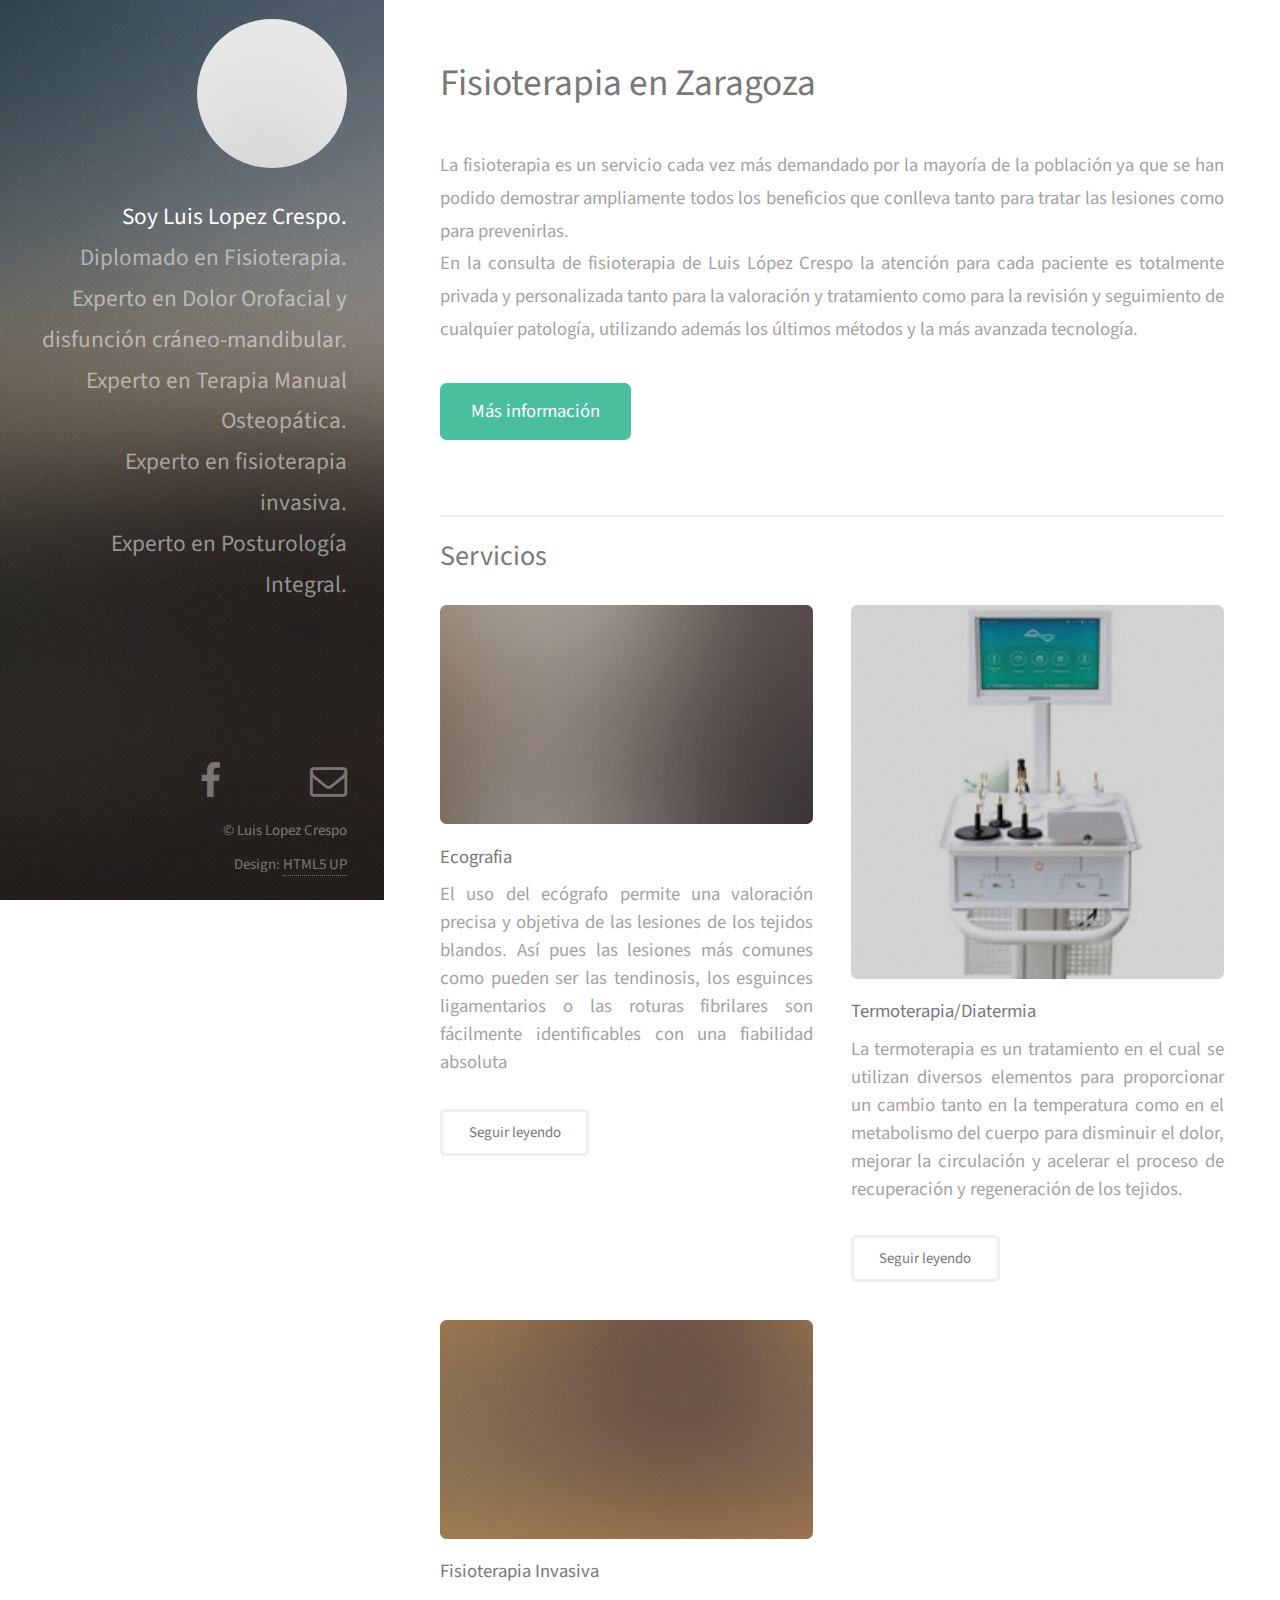
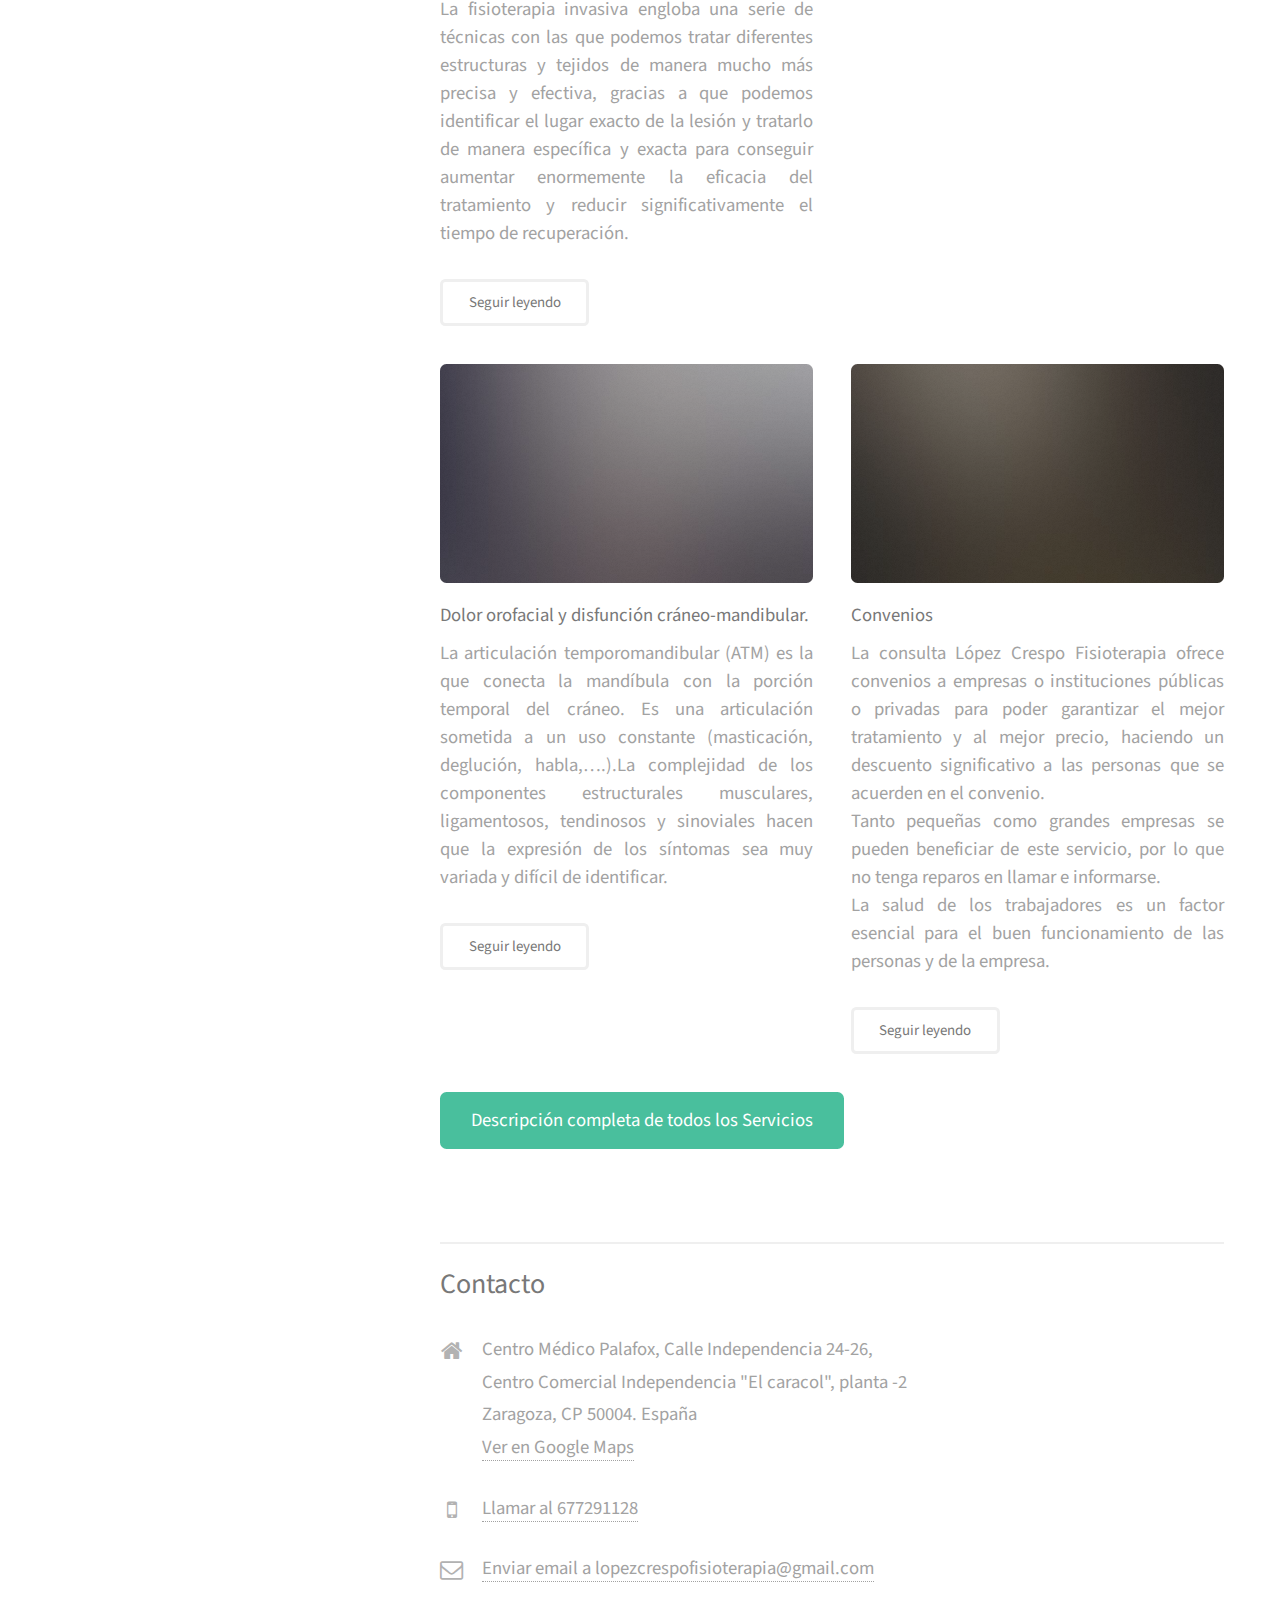
==== commit 230e332c: "separacion servicios" ====
--- a/index.html
+++ b/index.html
@@ -9,9 +9,7 @@
 		<title>Luis Lopez Crespo. Fisioterapeuta</title>
 		<meta charset="utf-8" />
 		<meta name="viewport" content="width=device-width, initial-scale=1" />
-		<!--[if lte IE 8]><script src="assets/js/ie/html5shiv.js"></script><![endif]-->
 		<link rel="stylesheet" href="assets/css/main.css" />
-		<!--[if lte IE 8]><link rel="stylesheet" href="assets/css/ie8.css" /><![endif]-->
 	</head>
 	<body id="top">
 
@@ -61,7 +59,7 @@
 								</p>
 								<br>
 								<ul class="actions">
-								<li><a href="servciosFisioterapia.html#servicio1" class="button small">Seguir leyendo</a></li>
+								<li><a href="servicio_ecografia.html#servicioEcografia" class="button small">Seguir leyendo</a></li>
 								</ul>
 							</article>
 							<article class="6u$ 12u$(xsmall) work-item">
@@ -73,7 +71,7 @@
 								</p>
 								<br>
 								<ul class="actions">
-								<li><a href="servciosFisioterapia.html#servicio2" class="button small">Seguir leyendo</a></li>
+								<li><a href="servicio_termoterapia.html#servicioTermoterapia" class="button small">Seguir leyendo</a></li>
 								</ul>
 							</article>
 							<article class="6u$ 12u$(xsmall) work-item">
@@ -84,7 +82,7 @@
 								</p>
 								<br>
 								<ul class="actions">
-								<li><a href="servciosFisioterapia.html#servicio3" class="button small">Seguir leyendo</a></li>
+								<li><a href="servicio_fisioterapia_invasiva.html#servicioFisioterapiaInvasiva" class="button small">Seguir leyendo</a></li>
 								</ul>
 							</article>
 							<article class="6u 12u$(xsmall) work-item">
@@ -94,8 +92,9 @@
 									La articulación temporomandibular (ATM) es la que conecta la mandíbula con la porción temporal del cráneo. Es una articulación sometida a un 
 									uso constante (masticación, deglución, habla,….).La complejidad de los componentes estructurales musculares, ligamentosos, tendinosos y sinoviales hacen que la expresión de los síntomas sea muy variada y difícil de identificar.
 								</p>	
+								<br>
 								<ul class="actions">
-								<li><a href="servciosFisioterapia.html#servicio4" class="button small">Seguir leyendo</a></li>
+								<li><a href="servicio_dolor_orofacial.html#servicioDolorOrofacial" class="button small">Seguir leyendo</a></li>
 								</ul>
 							</article>				
 							<article class="6u$ 12u$(xsmall) work-item">
@@ -106,13 +105,14 @@
 								<br>Tanto pequeñas como grandes empresas se pueden beneficiar de este servicio, por lo que no tenga reparos en llamar e informarse.
 								<br>La salud de los trabajadores es un factor esencial para el buen funcionamiento de las personas y de la empresa.
 								</p>
+								<br>
 								<ul class="actions">
-								<li><a href="servciosFisioterapia.html#servicio6" class="button small">Seguir leyendo</a></li>
+								<li><a href="servicio_convenios.html#servicioConvenios" class="button small">Seguir leyendo</a></li>
 								</ul>
 							</article>
 						</div>
 						<ul class="actions">
-							<li><a href="servciosFisioterapia.html#servicios" class="button special fit">Descripción completa de los Servicios</a></li>
+							<li><a href="serviciosFisioterapia.html#servicios" class="button special fit">Descripción completa de todos los Servicios</a></li>
 						</ul>
 					</section>
 
@@ -140,7 +140,8 @@
 										<h3 class="icon fa-home"><span class="label">Dirección</span></h3>
 										Centro Médico Palafox, Calle Independencia 24-26,<br>
 										Centro Comercial Independencia "El caracol", planta -2<br>
-										Zaragoza, CP 50004. España
+										Zaragoza, CP 50004. España<br>
+										<a href="https://www.google.es/maps/place/Centro+Comercial+Independecia+El+Caracol/@41.6502036,-0.8834283,21z/data=!4m5!3m4!1s0xd5914e91df9327f:0x70580eca0fa2cefa!8m2!3d41.6501881!4d-0.8833244?hl=es" target="_blank">Ver en Google Maps </a>
 									</li>
 									<li>
 										<h3 class="icon fa-mobile"><span class="label">Teléfono</span></h3>
@@ -469,14 +470,13 @@
 								</div>
 							</div>
 							<h5>Left &amp; Right</h5>
-							<p><span class="image left"><img src="images/avatar.jpg" alt="" /></span>Fringilla nisl. Donec accumsan interdum nisi, quis tincidunt felis sagittis eget. tempus euismod. Vestibulum ante ipsum primis in faucibus vestibulum. Blandit adipiscing eu felis iaculis volutpat ac adipiscing accumsan eu faucibus. Integer ac pellentesque praesent tincidunt felis sagittis eget. tempus euismod. Vestibulum ante ipsum primis in faucibus vestibulum. Blandit adipiscing eu felis iaculis volutpat ac adipiscing accumsan eu faucibus. Integer ac pellentesque praesent. Donec accumsan interdum nisi, quis tincidunt felis sagittis eget. tempus euismod. Vestibulum ante ipsum primis in faucibus vestibulum. Blandit adipiscing eu felis iaculis volutpat ac adipiscing accumsan eu faucibus. Integer ac pellentesque praesent tincidunt felis sagittis eget. tempus euismod. Vestibulum ante ipsum primis in faucibus vestibulum. Blandit adipiscing eu felis iaculis volutpat ac adipiscing accumsan eu faucibus. Integer ac pellentesque praesent.</p>
-							<p><span class="image right"><img src="images/avatar.jpg" alt="" /></span>Fringilla nisl. Donec accumsan interdum nisi, quis tincidunt felis sagittis eget. tempus euismod. Vestibulum ante ipsum primis in faucibus vestibulum. Blandit adipiscing eu felis iaculis volutpat ac adipiscing accumsan eu faucibus. Integer ac pellentesque praesent tincidunt felis sagittis eget. tempus euismod. Vestibulum ante ipsum primis in faucibus vestibulum. Blandit adipiscing eu felis iaculis volutpat ac adipiscing accumsan eu faucibus. Integer ac pellentesque praesent. Donec accumsan interdum nisi, quis tincidunt felis sagittis eget. tempus euismod. Vestibulum ante ipsum primis in faucibus vestibulum. Blandit adipiscing eu felis iaculis volutpat ac adipiscing accumsan eu faucibus. Integer ac pellentesque praesent tincidunt felis sagittis eget. tempus euismod. Vestibulum ante ipsum primis in faucibus vestibulum. Blandit adipiscing eu felis iaculis volutpat ac adipiscing accumsan eu faucibus. Integer ac pellentesque praesent.</p>
+							<p ><span class="image left"><img src="images/avatar.jpg" alt="" /></span>Fringilla nisl. Donec accumsan interdum nisi, quis tincidunt felis sagittis eget. tempus euismod. Vestibulum ante ipsum primis in faucibus vestibulum. Blandit adipiscing eu felis iaculis volutpat ac adipiscing accumsan eu faucibus. Integer ac pellentesque praesent tincidunt felis sagittis eget. tempus euismod. Vestibulum ante ipsum primis in faucibus vestibulum. Blandit adipiscing eu felis iaculis volutpat ac adipiscing accumsan eu faucibus. Integer ac pellentesque praesent. Donec accumsan interdum nisi, quis tincidunt felis sagittis eget. tempus euismod. Vestibulum ante ipsum primis in faucibus vestibulum. Blandit adipiscing eu felis iaculis volutpat ac adipiscing accumsan eu faucibus. Integer ac pellentesque praesent tincidunt felis sagittis eget. tempus euismod. Vestibulum ante ipsum primis in faucibus vestibulum. Blandit adipiscing eu felis iaculis volutpat ac adipiscing accumsan eu faucibus. Integer ac pellentesque praesent.</p>
+							<p align="justify"><span class="image right"><img src="images/avatar.jpg" alt="" /></span>Fringilla nisl. Donec accumsan interdum nisi, quis tincidunt felis sagittis eget. tempus euismod. Vestibulum ante ipsum primis in faucibus vestibulum. Blandit adipiscing eu felis iaculis volutpat ac adipiscing accumsan eu faucibus. Integer ac pellentesque praesent tincidunt felis sagittis eget. tempus euismod. Vestibulum ante ipsum primis in faucibus vestibulum. Blandit adipiscing eu felis iaculis volutpat ac adipiscing accumsan eu faucibus. Integer ac pellentesque praesent. Donec accumsan interdum nisi, quis tincidunt felis sagittis eget. tempus euismod. Vestibulum ante ipsum primis in faucibus vestibulum. Blandit adipiscing eu felis iaculis volutpat ac adipiscing accumsan eu faucibus. Integer ac pellentesque praesent tincidunt felis sagittis eget. tempus euismod. Vestibulum ante ipsum primis in faucibus vestibulum. Blandit adipiscing eu felis iaculis volutpat ac adipiscing accumsan eu faucibus. Integer ac pellentesque praesent.</p>
 						</section>
 
 					</section>
-
+-->
 			</div>
--->
 		<!-- Footer -->
 			<footer id="footer">
 				<div class="inner">
--- a/assets/css/main.css
+++ b/assets/css/main.css
@@ -2106,7 +2106,7 @@
 	ul {
 		list-style: disc;
 		margin: 0 0 0 0;
-		font-size: 0.8em
+		font-size: 1em
 	}
 
 		ul li {
